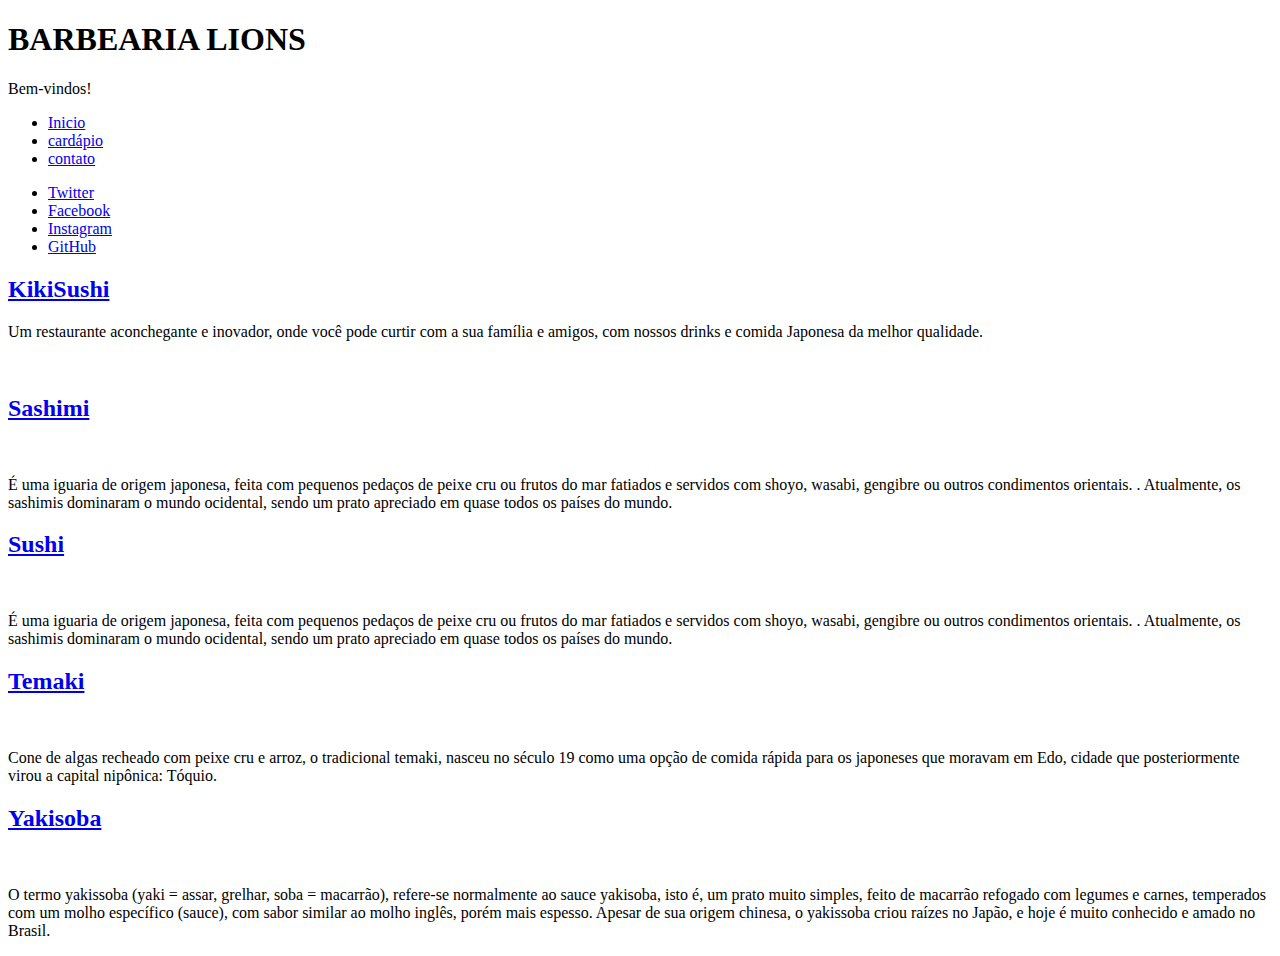
==== index.html @ 884a1626 "inicio" ====
<!DOCTYPE HTML>
<html>
	<head>
		<title>LIONS</title>
		<meta charset="utf-8" />
		<meta name="viewport" content="width=device-width, initial-scale=1, user-scalable=no" />
		<link rel="stylesheet" href="assets/css/main.css" />
		<noscript><link rel="stylesheet" href="assets/css/noscript.css" /></noscript>
        <link rel="icon" href="images/pic08.jpg">
	</head>
	<body class="is-preload">
            
		<!-- Wrapper -->
			<div id="wrapper" class="fade-in">
                				<!-- Intro -->
					<div id="intro">
						<h1>BARBEARIA LIONS<br />
						</h1>
						<p>Bem-vindos!</p>
						
					</div>
				<!-- Nav -->
					<nav id="nav">
						<ul class="links">
							<li class="active"><a href="index.html">Inicio</a></li>
							<li><a href="generic.html">
cardápio</a></li>
							<li><a href="elements.html">contato</a></li>
						</ul>
						<ul class="icons">
							<li><a href="#" class="icon brands fa-twitter"><span class="label">Twitter</span></a></li>
							<li><a href="#" class="icon brands fa-facebook-f"><span class="label">Facebook</span></a></li>
							<li><a href="#" class="icon brands fa-instagram"><span class="label">Instagram</span></a></li>
							<li><a href="#" class="icon brands fa-github"><span class="label">GitHub</span></a></li>
						</ul>
					</nav>

				<!-- Main -->
					<div id="main">

						<!-- Featured Post -->
							<article class="post featured">
								<header class="major">
									
									<h2><a href="#">KikiSushi<br />
									</a></h2>
									<p>Um restaurante aconchegante e inovador, onde você pode curtir com a sua família e amigos, com nossos drinks e comida Japonesa da melhor qualidade. </p>
								</header>
								<a href="#" class="image main"><img src="images/principal.jpg" alt="" /></a>
								<ul class="actions special">
								</ul>
							</article>
						<!-- Posts -->
							<section class="posts">
								<article>
									<header>
										<h2><a href="#">Sashimi<br />
										</a></h2>
									</header>
									<a href="#" class="image fit"><img src="images/Sashimi-Especial.jpg" alt="" /></a>
									<p>É uma iguaria de origem japonesa, feita com pequenos pedaços de peixe cru ou frutos do mar fatiados e servidos com shoyo, wasabi, gengibre ou outros condimentos orientais. . Atualmente, os sashimis dominaram o mundo ocidental, sendo um prato apreciado em quase todos os países do mundo.</p>
									<ul class="actions special">
									</ul>
								</article>
								<article>
									<header>
										<h2><a href="#">Sushi<br />
										</a></h2>
									</header>
									<a href="#" class="image fit"><img src="images/sushi.jpg" alt="" /></a>
									<p>É uma iguaria de origem japonesa, feita com pequenos pedaços de peixe cru ou frutos do mar fatiados e servidos com shoyo, wasabi, gengibre ou outros condimentos orientais. . Atualmente, os sashimis dominaram o mundo ocidental, sendo um prato apreciado em quase todos os países do mundo.</p>
									<ul class="actions special">
									</ul>
								</article>
								<article>
									<header>
										<h2><a href="#">Temaki<br />
										</a></h2>
									</header>
                                    <a href="#" class="image fit"><img src="images/temakis.jpg" alt="" height=394 /></a> 
									<p>Cone de algas recheado com peixe cru e arroz, o tradicional temaki, nasceu no século 19 como uma opção de comida rápida para os japoneses que moravam em Edo, cidade que posteriormente virou a capital nipônica: Tóquio.</p>
									<ul class="actions special">
									</ul>
								</article>
								<article>
									<header>
										<h2><a href="#">Yakisoba<br />
										</a></h2>
									</header>
									<a href="#" class="image fit"><img src="images/yakisoba.jpg" alt="" /></a>
									<p>O termo yakissoba (yaki = assar, grelhar, soba = macarrão), refere-se normalmente ao sauce yakisoba, isto é, um prato muito simples, feito de macarrão refogado com legumes e carnes, temperados com um molho específico (sauce), com sabor similar ao molho inglês, porém mais espesso. Apesar de sua origem chinesa, o yakissoba criou raízes no Japão, e hoje é muito conhecido e amado no Brasil.</p>
									<ul class="actions special">
									</ul>
								</article>
								<article>
								</article>
							</section>

			</disv>

		<!-- Scripts -->
			<script src="assets/js/jquery.min.js"></script>
			<script src="assets/js/jquery.scrollex.min.js"></script>
			<script src="assets/js/jquery.scrolly.min.js"></script>
			<script src="assets/js/browser.min.js"></script>
			<script src="assets/js/breakpoints.min.js"></script>
			<script src="assets/js/util.js"></script>
			<script src="assets/js/main.js"></script>
	</body>
</html>
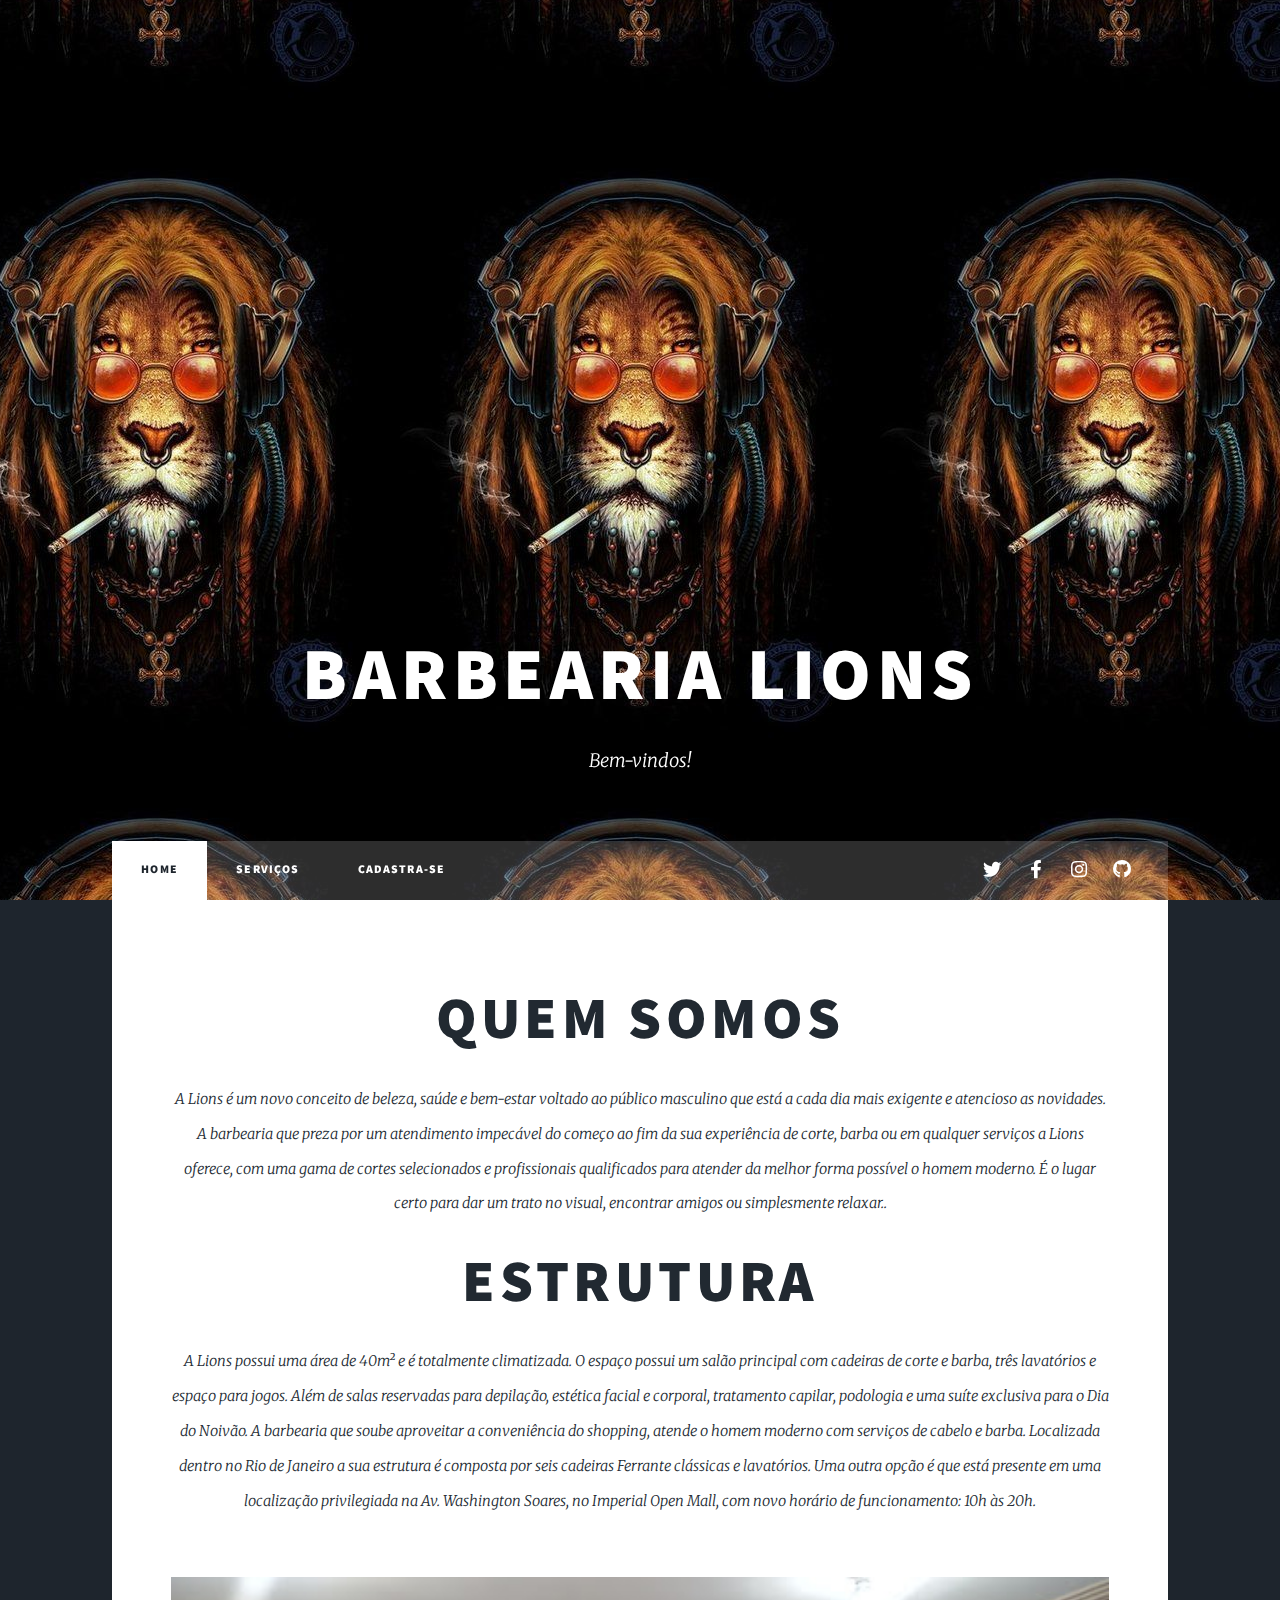
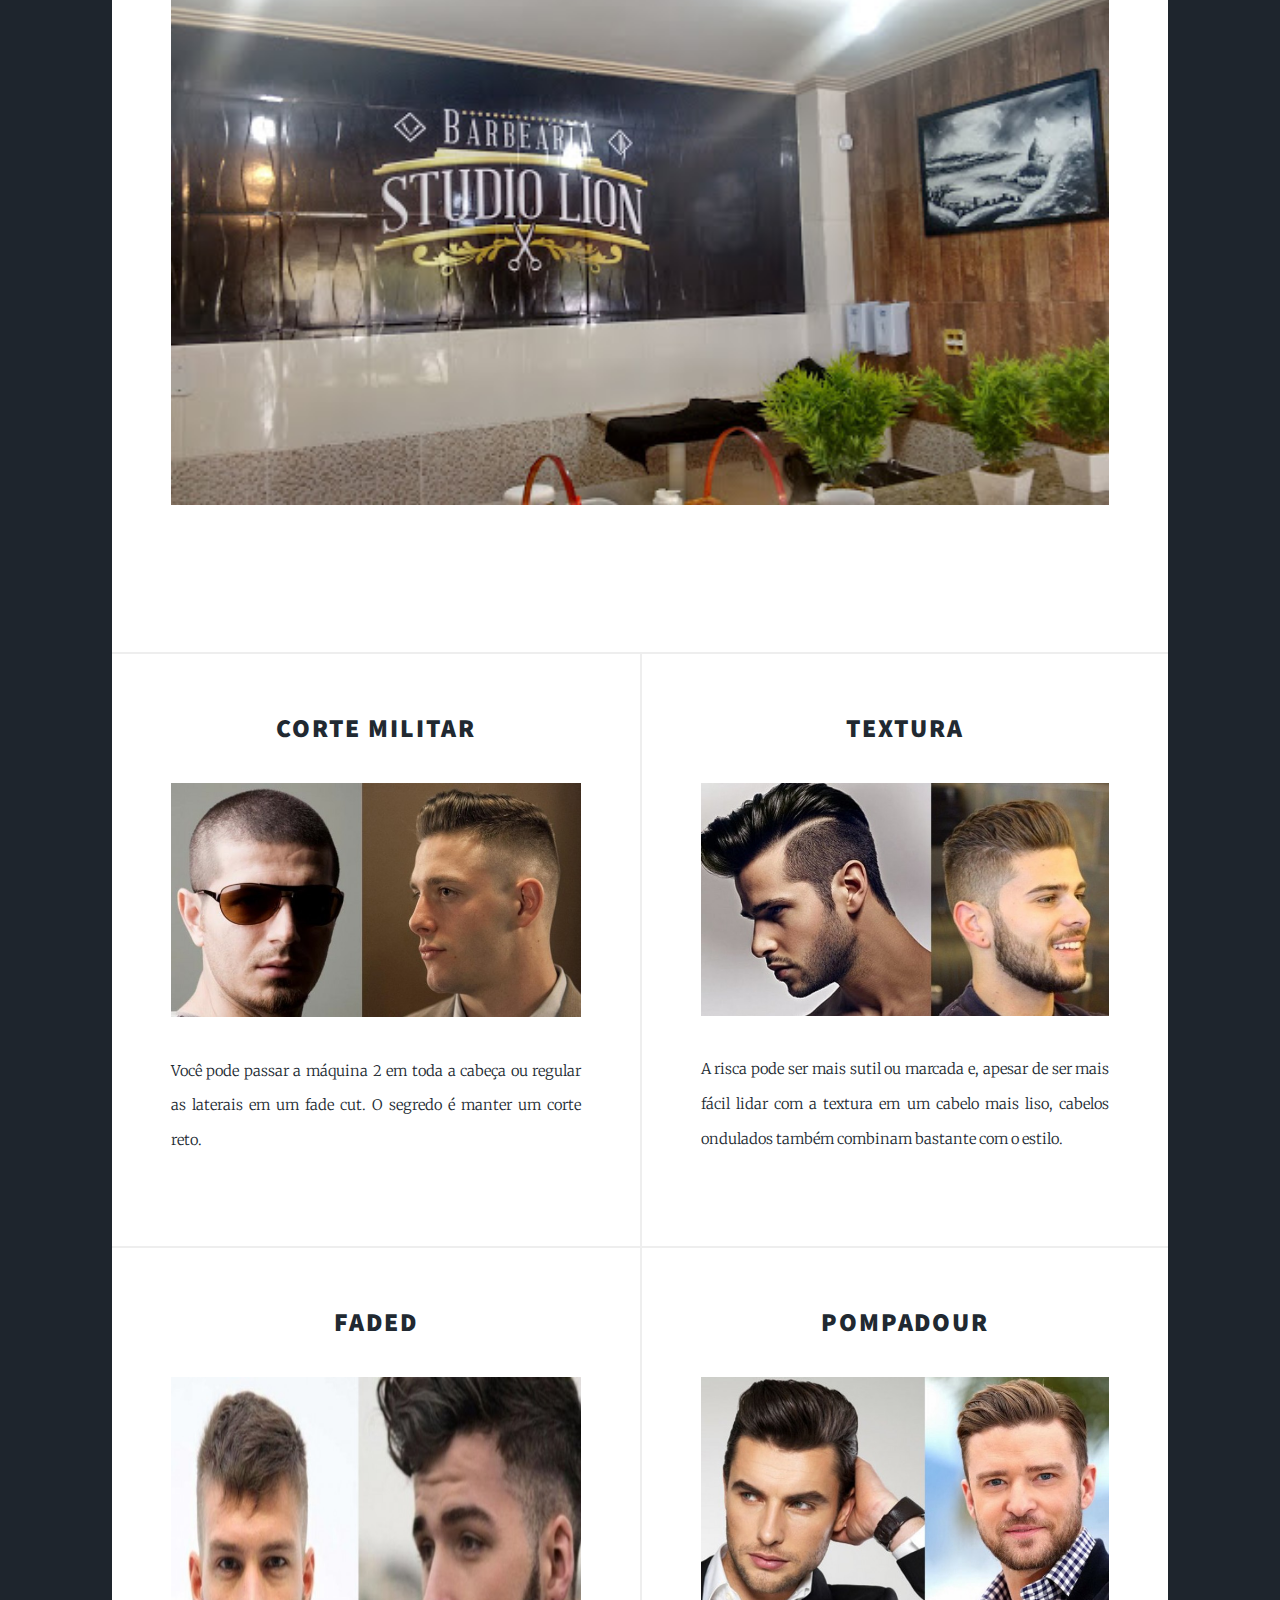
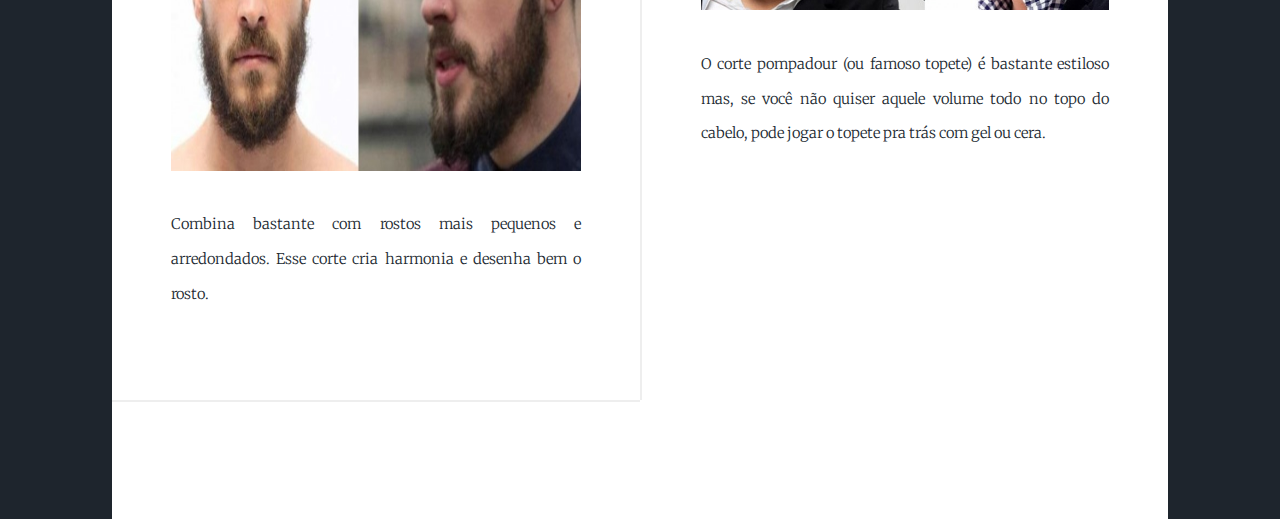
==== commit 5750fd3d: "Conclusão do home e servicos" ====
--- a/index.html
+++ b/index.html
@@ -1,12 +1,13 @@
 <!DOCTYPE HTML>
 <html>
 	<head>
-		<title>LIONS</title>
+		<title>KIKISUSHI</title>
 		<meta charset="utf-8" />
 		<meta name="viewport" content="width=device-width, initial-scale=1, user-scalable=no" />
 		<link rel="stylesheet" href="assets/css/main.css" />
 		<noscript><link rel="stylesheet" href="assets/css/noscript.css" /></noscript>
         <link rel="icon" href="images/pic08.jpg">
+        <LINK REL="SHORTCUT ICON" href="images/%C3%ADndice.png"></LINK>
 	</head>
 	<body class="is-preload">
             
@@ -22,10 +23,9 @@
 				<!-- Nav -->
 					<nav id="nav">
 						<ul class="links">
-							<li class="active"><a href="index.html">Inicio</a></li>
-							<li><a href="generic.html">
-cardápio</a></li>
-							<li><a href="elements.html">contato</a></li>
+							<li class="active"><a href="index.html">HOME</a></li>
+							<li><a href="generic.html">SERVIÇOS</a></li>
+							<li><a href="elements.html">CADASTRA-SE</a></li>
 						</ul>
 						<ul class="icons">
 							<li><a href="#" class="icon brands fa-twitter"><span class="label">Twitter</span></a></li>
@@ -42,11 +42,34 @@
 							<article class="post featured">
 								<header class="major">
 									
-									<h2><a href="#">KikiSushi<br />
+									<h2><a href="#">QUEM SOMOS<br />
 									</a></h2>
-									<p>Um restaurante aconchegante e inovador, onde você pode curtir com a sua família e amigos, com nossos drinks e comida Japonesa da melhor qualidade. </p>
+									   
+                                        <p>A Lions é um novo conceito de beleza, saúde e bem-estar voltado ao público masculino que está a cada dia mais exigente e atencioso as novidades.
+
+                                        A barbearia que preza por um atendimento impecável do começo ao fim da sua experiência de corte, barba ou em qualquer serviços a Lions oferece, com uma gama de cortes selecionados e profissionais qualificados para atender da melhor forma possível o homem moderno.
+
+                                        É o lugar certo para dar um trato no visual, encontrar amigos ou simplesmente relaxar.. </p>
+                                    
+                                    
+                                    
+                                    
+                                    
+                                    <h2><a href="#">ESTRUTURA<br />
+									</a></h2>
+									   
+                                            <p> A Lions possui uma área de 40m² e é totalmente climatizada. O espaço possui um salão principal com cadeiras de corte e barba, três lavatórios e espaço para jogos. Além de salas reservadas para depilação, estética facial e corporal, tratamento capilar, podologia e uma suíte exclusiva para o Dia do Noivão.
+
+                                            A barbearia que soube aproveitar a conveniência do shopping, atende o homem moderno com serviços de cabelo e barba. Localizada dentro no Rio de Janeiro a sua estrutura é composta por seis cadeiras Ferrante clássicas e lavatórios.
+
+                                            Uma outra opção é que está presente em uma localização privilegiada na Av. Washington Soares, no Imperial Open Mall, com novo horário de funcionamento: 10h às 20h. </p>
+                                    
+                                        
+  
+                                    
+                                    
 								</header>
-								<a href="#" class="image main"><img src="images/principal.jpg" alt="" /></a>
+								<a href="#" class="image main"><img src="images/faixada.jpg" alt="" /></a>
 								<ul class="actions special">
 								</ul>
 							</article>
@@ -54,41 +77,41 @@
 							<section class="posts">
 								<article>
 									<header>
-										<h2><a href="#">Sashimi<br />
+										<h2><a href="#">Corte militar<br />
 										</a></h2>
 									</header>
-									<a href="#" class="image fit"><img src="images/Sashimi-Especial.jpg" alt="" /></a>
-									<p>É uma iguaria de origem japonesa, feita com pequenos pedaços de peixe cru ou frutos do mar fatiados e servidos com shoyo, wasabi, gengibre ou outros condimentos orientais. . Atualmente, os sashimis dominaram o mundo ocidental, sendo um prato apreciado em quase todos os países do mundo.</p>
+									<a href="#" class="image fit"><img src="images/cortemilitar.jpg" alt="" /></a>
+									<p>Você pode passar a máquina 2 em toda a cabeça ou regular as laterais em um fade cut. O segredo é manter um corte reto.</p>
 									<ul class="actions special">
 									</ul>
 								</article>
 								<article>
 									<header>
-										<h2><a href="#">Sushi<br />
+										<h2><a href="#">textura<br />
 										</a></h2>
 									</header>
-									<a href="#" class="image fit"><img src="images/sushi.jpg" alt="" /></a>
-									<p>É uma iguaria de origem japonesa, feita com pequenos pedaços de peixe cru ou frutos do mar fatiados e servidos com shoyo, wasabi, gengibre ou outros condimentos orientais. . Atualmente, os sashimis dominaram o mundo ocidental, sendo um prato apreciado em quase todos os países do mundo.</p>
+									<a href="#" class="image fit"><img src="images/textura.jpg" alt="" /></a>
+									<p>A risca pode ser mais sutil ou marcada e, apesar de ser mais fácil lidar com a textura em um cabelo mais liso, cabelos ondulados também combinam bastante com o estilo.</p>
 									<ul class="actions special">
 									</ul>
 								</article>
 								<article>
 									<header>
-										<h2><a href="#">Temaki<br />
+										<h2><a href="#">faded<br />
 										</a></h2>
 									</header>
-                                    <a href="#" class="image fit"><img src="images/temakis.jpg" alt="" height=394 /></a> 
-									<p>Cone de algas recheado com peixe cru e arroz, o tradicional temaki, nasceu no século 19 como uma opção de comida rápida para os japoneses que moravam em Edo, cidade que posteriormente virou a capital nipônica: Tóquio.</p>
+                                    <a href="#" class="image fit"><img src="images/faded.jpg" alt="" height=394 /></a> 
+									<p>Combina bastante com rostos mais pequenos e arredondados. Esse corte cria harmonia e desenha bem o rosto.</p>
 									<ul class="actions special">
 									</ul>
 								</article>
 								<article>
 									<header>
-										<h2><a href="#">Yakisoba<br />
+										<h2><a href="#">pompadour<br />
 										</a></h2>
 									</header>
-									<a href="#" class="image fit"><img src="images/yakisoba.jpg" alt="" /></a>
-									<p>O termo yakissoba (yaki = assar, grelhar, soba = macarrão), refere-se normalmente ao sauce yakisoba, isto é, um prato muito simples, feito de macarrão refogado com legumes e carnes, temperados com um molho específico (sauce), com sabor similar ao molho inglês, porém mais espesso. Apesar de sua origem chinesa, o yakissoba criou raízes no Japão, e hoje é muito conhecido e amado no Brasil.</p>
+									<a href="#" class="image fit"><img src="images/pompadour.jpg" alt="" /></a>
+									<p>O corte pompadour (ou famoso topete) é bastante estiloso mas, se você não quiser aquele volume todo no topo do cabelo, pode jogar o topete pra trás com gel ou cera.</p>
 									<ul class="actions special">
 									</ul>
 								</article>
--- a/assets/css/main.css
+++ b/assets/css/main.css
@@ -0,0 +1,4689 @@
+@import url(fontawesome-all.min.css);
+@import url("https://fonts.googleapis.com/css?family=Merriweather:300,700,300italic,700italic|Source+Sans+Pro:900");
+
+/*
+	Massively by HTML5 UP
+	html5up.net | @ajlkn
+	Free for personal and commercial use under the CCA 3.0 license (html5up.net/license)
+*/
+
+html, body, div, span, applet, object,
+iframe, h1, h2, h3, h4, h5, h6, p, blockquote,
+pre, a, abbr, acronym, address, big, cite,
+code, del, dfn, em, img, ins, kbd, q, s, samp,
+small, strike, strong, sub, sup, tt, var, b,
+u, i, center, dl, dt, dd, ol, ul, li, fieldset,
+form, label, legend, table, caption, tbody,
+tfoot, thead, tr, th, td, article, aside,
+canvas, details, embed, figure, figcaption,
+footer, header, hgroup, menu, nav, output, ruby,
+section, summary, time, mark, audio, video {
+	margin: 0;
+	padding: 0;
+	border: 0;
+	font-size: 100%;
+	font: inherit;
+	vertical-align: baseline;}
+
+article, aside, details, figcaption, figure,
+footer, header, hgroup, menu, nav, section {
+	display: block;}
+
+body {
+	line-height: 1;
+}
+
+ol, ul {
+	list-style: none;
+}
+
+blockquote, q {
+	quotes: none;
+}
+
+	blockquote:before, blockquote:after, q:before, q:after {
+		content: '';
+		content: none;
+	}
+
+table {
+	border-collapse: collapse;
+	border-spacing: 0;
+}
+
+body {
+	-webkit-text-size-adjust: none;
+}
+
+mark {
+	background-color: transparent;
+	color: inherit;
+}
+
+input::-moz-focus-inner {
+	border: 0;
+	padding: 0;
+}
+
+input, select, textarea {
+	-moz-appearance: none;
+	-webkit-appearance: none;
+	-ms-appearance: none;
+	appearance: none;
+}
+
+/* Basic */
+
+	@-ms-viewport {
+		width: device-width;
+	}
+
+	body {
+		-ms-overflow-style: scrollbar;
+	}
+
+	@media screen and (max-width: 480px) {
+
+		html, body {
+			min-width: 320px;
+		}
+
+	}
+
+	html {
+		box-sizing: border-box;
+	}
+
+	*, *:before, *:after {
+		box-sizing: inherit;
+	}
+
+	body {
+		background-color: #1e252d;
+	}
+
+		body.is-preload *, body.is-preload *:before, body.is-preload *:after {
+			-moz-animation: none !important;
+			-webkit-animation: none !important;
+			-ms-animation: none !important;
+			animation: none !important;
+			-moz-transition: none !important;
+			-webkit-transition: none !important;
+			-ms-transition: none !important;
+			transition: none !important;
+		}
+
+/* Type */
+
+	html {
+		font-size: 16pt;
+	}
+
+		@media screen and (max-width: 1680px) {
+
+			html {
+				font-size: 12pt;
+			}
+
+		}
+
+		@media screen and (max-width: 1280px) {
+
+			html {
+				font-size: 11pt;
+			}
+
+		}
+
+		@media screen and (max-width: 360px) {
+
+			html {
+				font-size: 10pt;
+			}
+
+		}
+
+	body {
+		color: #212931;
+	}
+
+	body, input, select, textarea {
+		font-family: "Merriweather", Georgia, serif;
+		font-weight: 300;
+		font-size: 1rem;
+		line-height: 2.375;
+	}
+
+	a {
+		-moz-transition: color 0.2s ease-in-out, background-color 0.2s ease-in-out, border-color 0.2s ease-in-out, box-shadow 0.2s ease-in-out;
+		-webkit-transition: color 0.2s ease-in-out, background-color 0.2s ease-in-out, border-color 0.2s ease-in-out, box-shadow 0.2s ease-in-out;
+		-ms-transition: color 0.2s ease-in-out, background-color 0.2s ease-in-out, border-color 0.2s ease-in-out, box-shadow 0.2s ease-in-out;
+		transition: color 0.2s ease-in-out, background-color 0.2s ease-in-out, border-color 0.2s ease-in-out, box-shadow 0.2s ease-in-out;
+		border-bottom: dotted 1px;
+		text-decoration: none;
+	}
+
+		a:hover {
+			border-bottom-color: transparent;
+		}
+
+	strong, b {
+		font-weight: 600;
+	}
+
+	em, i {
+		font-style: italic;
+	}
+
+	p {
+		text-align: justify;
+		margin: 0 0 2rem 0;
+	}
+
+	h1, h2, h3, h4, h5, h6 {
+		font-family: "Source Sans Pro", Helvetica, sans-serif;
+		font-weight: 900;
+		line-height: 1.5;
+		letter-spacing: 0.075em;
+		text-transform: uppercase;
+		margin: 0 0 1rem 0;
+	}
+
+		h1 a, h2 a, h3 a, h4 a, h5 a, h6 a {
+			border-bottom: 0;
+			color: inherit;
+			text-decoration: none;
+		}
+
+	h1 {
+		font-size: 4rem;
+		line-height: 1.1;
+		margin: 0 0 2rem 0;
+	}
+
+	h2 {
+		font-size: 1.75rem;
+		line-height: 1.3;
+		margin: 0 0 1.5rem 0;
+	}
+
+	h3 {
+		font-size: 1.25rem;
+		margin: 0 0 1.5rem 0;
+	}
+
+	h4 {
+		font-size: 1rem;
+	}
+
+	h5 {
+		font-size: 0.9rem;
+	}
+
+	h6 {
+		font-size: 0.8rem;
+	}
+
+	sub {
+		font-size: 0.8rem;
+		position: relative;
+		top: 0.5rem;
+	}
+
+	sup {
+		font-size: 0.8rem;
+		position: relative;
+		top: -0.5rem;
+	}
+
+	blockquote {
+		border-left: solid 4px;
+		font-style: italic;
+		margin: 0 0 2rem 0;
+		padding: 0.5rem 0 0.5rem 2rem;
+	}
+
+	code {
+		border: solid 2px;
+		font-family: "Courier New", monospace;
+		font-size: 0.9rem;
+		margin: 0 0.25rem;
+		padding: 0.25rem 0.65rem;
+	}
+
+	pre {
+		-webkit-overflow-scrolling: touch;
+		font-family: "Courier New", monospace;
+		font-size: 0.9rem;
+		margin: 0 0 2rem 0;
+	}
+
+		pre code {
+			display: block;
+			line-height: 1.75;
+			padding: 1rem 1.5rem;
+			overflow-x: auto;
+		}
+
+	hr {
+		border: 0;
+		border-bottom: solid 2px;
+		margin: 3rem 0;
+	}
+
+		hr.major {
+			margin: 5rem 0;
+		}
+
+	.align-left {
+		text-align: left;
+	}
+
+	.align-center {
+		text-align: center;
+	}
+
+	.align-right {
+		text-align: right;
+	}
+
+	input, select, textarea {
+		color: #212931;
+	}
+
+	a {
+		color: #212931;
+		border-bottom-color: rgba(33, 41, 49, 0.5);
+	}
+
+		a:hover {
+			border-bottom-color: transparent;
+			color: #18bfef !important;
+		}
+
+	strong, b {
+		color: #212931;
+	}
+
+	h1, h2, h3, h4, h5, h6 {
+		color: #212931;
+	}
+
+	blockquote {
+		border-left-color: #eeeeee;
+	}
+
+	code {
+		background: rgba(220, 220, 220, 0.25);
+		border-color: #eeeeee;
+	}
+
+	hr {
+		border-bottom-color: #eeeeee;
+	}
+
+/* Row */
+
+	.row {
+		display: flex;
+		flex-wrap: wrap;
+		box-sizing: border-box;
+		align-items: stretch;
+	}
+
+		.row > * {
+			box-sizing: border-box;
+		}
+
+		.row.gtr-uniform > * > :last-child {
+			margin-bottom: 0;
+		}
+
+		.row.aln-left {
+			justify-content: flex-start;
+		}
+
+		.row.aln-center {
+			justify-content: center;
+		}
+
+		.row.aln-right {
+			justify-content: flex-end;
+		}
+
+		.row.aln-top {
+			align-items: flex-start;
+		}
+
+		.row.aln-middle {
+			align-items: center;
+		}
+
+		.row.aln-bottom {
+			align-items: flex-end;
+		}
+
+		.row > .imp {
+			order: -1;
+		}
+
+		.row > .col-1 {
+			width: 8.33333%;
+		}
+
+		.row > .off-1 {
+			margin-left: 8.33333%;
+		}
+
+		.row > .col-2 {
+			width: 16.66667%;
+		}
+
+		.row > .off-2 {
+			margin-left: 16.66667%;
+		}
+
+		.row > .col-3 {
+			width: 25%;
+		}
+
+		.row > .off-3 {
+			margin-left: 25%;
+		}
+
+		.row > .col-4 {
+			width: 33.33333%;
+		}
+
+		.row > .off-4 {
+			margin-left: 33.33333%;
+		}
+
+		.row > .col-5 {
+			width: 41.66667%;
+		}
+
+		.row > .off-5 {
+			margin-left: 41.66667%;
+		}
+
+		.row > .col-6 {
+			width: 50%;
+		}
+
+		.row > .off-6 {
+			margin-left: 50%;
+		}
+
+		.row > .col-7 {
+			width: 58.33333%;
+		}
+
+		.row > .off-7 {
+			margin-left: 58.33333%;
+		}
+
+		.row > .col-8 {
+			width: 66.66667%;
+		}
+
+		.row > .off-8 {
+			margin-left: 66.66667%;
+		}
+
+		.row > .col-9 {
+			width: 75%;
+		}
+
+		.row > .off-9 {
+			margin-left: 75%;
+		}
+
+		.row > .col-10 {
+			width: 83.33333%;
+		}
+
+		.row > .off-10 {
+			margin-left: 83.33333%;
+		}
+
+		.row > .col-11 {
+			width: 91.66667%;
+		}
+
+		.row > .off-11 {
+			margin-left: 91.66667%;
+		}
+
+		.row > .col-12 {
+			width: 100%;
+		}
+
+		.row > .off-12 {
+			margin-left: 100%;
+		}
+
+		.row.gtr-0 {
+			margin-top: 0;
+			margin-left: 0rem;
+		}
+
+			.row.gtr-0 > * {
+				padding: 0 0 0 0rem;
+			}
+
+			.row.gtr-0.gtr-uniform {
+				margin-top: 0rem;
+			}
+
+				.row.gtr-0.gtr-uniform > * {
+					padding-top: 0rem;
+				}
+
+		.row.gtr-25 {
+			margin-top: 0;
+			margin-left: -0.375rem;
+		}
+
+			.row.gtr-25 > * {
+				padding: 0 0 0 0.375rem;
+			}
+
+			.row.gtr-25.gtr-uniform {
+				margin-top: -0.375rem;
+			}
+
+				.row.gtr-25.gtr-uniform > * {
+					padding-top: 0.375rem;
+				}
+
+		.row.gtr-50 {
+			margin-top: 0;
+			margin-left: -0.75rem;
+		}
+
+			.row.gtr-50 > * {
+				padding: 0 0 0 0.75rem;
+			}
+
+			.row.gtr-50.gtr-uniform {
+				margin-top: -0.75rem;
+			}
+
+				.row.gtr-50.gtr-uniform > * {
+					padding-top: 0.75rem;
+				}
+
+		.row {
+			margin-top: 0;
+			margin-left: -1.5rem;
+		}
+
+			.row > * {
+				padding: 0 0 0 1.5rem;
+			}
+
+			.row.gtr-uniform {
+				margin-top: -1.5rem;
+			}
+
+				.row.gtr-uniform > * {
+					padding-top: 1.5rem;
+				}
+
+		.row.gtr-150 {
+			margin-top: 0;
+			margin-left: -2.25rem;
+		}
+
+			.row.gtr-150 > * {
+				padding: 0 0 0 2.25rem;
+			}
+
+			.row.gtr-150.gtr-uniform {
+				margin-top: -2.25rem;
+			}
+
+				.row.gtr-150.gtr-uniform > * {
+					padding-top: 2.25rem;
+				}
+
+		.row.gtr-200 {
+			margin-top: 0;
+			margin-left: -3rem;
+		}
+
+			.row.gtr-200 > * {
+				padding: 0 0 0 3rem;
+			}
+
+			.row.gtr-200.gtr-uniform {
+				margin-top: -3rem;
+			}
+
+				.row.gtr-200.gtr-uniform > * {
+					padding-top: 3rem;
+				}
+
+		@media screen and (max-width: 1680px) {
+
+			.row {
+				display: flex;
+				flex-wrap: wrap;
+				box-sizing: border-box;
+				align-items: stretch;
+			}
+
+				.row > * {
+					box-sizing: border-box;
+				}
+
+				.row.gtr-uniform > * > :last-child {
+					margin-bottom: 0;
+				}
+
+				.row.aln-left {
+					justify-content: flex-start;
+				}
+
+				.row.aln-center {
+					justify-content: center;
+				}
+
+				.row.aln-right {
+					justify-content: flex-end;
+				}
+
+				.row.aln-top {
+					align-items: flex-start;
+				}
+
+				.row.aln-middle {
+					align-items: center;
+				}
+
+				.row.aln-bottom {
+					align-items: flex-end;
+				}
+
+				.row > .imp-xlarge {
+					order: -1;
+				}
+
+				.row > .col-1-xlarge {
+					width: 8.33333%;
+				}
+
+				.row > .off-1-xlarge {
+					margin-left: 8.33333%;
+				}
+
+				.row > .col-2-xlarge {
+					width: 16.66667%;
+				}
+
+				.row > .off-2-xlarge {
+					margin-left: 16.66667%;
+				}
+
+				.row > .col-3-xlarge {
+					width: 25%;
+				}
+
+				.row > .off-3-xlarge {
+					margin-left: 25%;
+				}
+
+				.row > .col-4-xlarge {
+					width: 33.33333%;
+				}
+
+				.row > .off-4-xlarge {
+					margin-left: 33.33333%;
+				}
+
+				.row > .col-5-xlarge {
+					width: 41.66667%;
+				}
+
+				.row > .off-5-xlarge {
+					margin-left: 41.66667%;
+				}
+
+				.row > .col-6-xlarge {
+					width: 50%;
+				}
+
+				.row > .off-6-xlarge {
+					margin-left: 50%;
+				}
+
+				.row > .col-7-xlarge {
+					width: 58.33333%;
+				}
+
+				.row > .off-7-xlarge {
+					margin-left: 58.33333%;
+				}
+
+				.row > .col-8-xlarge {
+					width: 66.66667%;
+				}
+
+				.row > .off-8-xlarge {
+					margin-left: 66.66667%;
+				}
+
+				.row > .col-9-xlarge {
+					width: 75%;
+				}
+
+				.row > .off-9-xlarge {
+					margin-left: 75%;
+				}
+
+				.row > .col-10-xlarge {
+					width: 83.33333%;
+				}
+
+				.row > .off-10-xlarge {
+					margin-left: 83.33333%;
+				}
+
+				.row > .col-11-xlarge {
+					width: 91.66667%;
+				}
+
+				.row > .off-11-xlarge {
+					margin-left: 91.66667%;
+				}
+
+				.row > .col-12-xlarge {
+					width: 100%;
+				}
+
+				.row > .off-12-xlarge {
+					margin-left: 100%;
+				}
+
+				.row.gtr-0 {
+					margin-top: 0;
+					margin-left: 0rem;
+				}
+
+					.row.gtr-0 > * {
+						padding: 0 0 0 0rem;
+					}
+
+					.row.gtr-0.gtr-uniform {
+						margin-top: 0rem;
+					}
+
+						.row.gtr-0.gtr-uniform > * {
+							padding-top: 0rem;
+						}
+
+				.row.gtr-25 {
+					margin-top: 0;
+					margin-left: -0.375rem;
+				}
+
+					.row.gtr-25 > * {
+						padding: 0 0 0 0.375rem;
+					}
+
+					.row.gtr-25.gtr-uniform {
+						margin-top: -0.375rem;
+					}
+
+						.row.gtr-25.gtr-uniform > * {
+							padding-top: 0.375rem;
+						}
+
+				.row.gtr-50 {
+					margin-top: 0;
+					margin-left: -0.75rem;
+				}
+
+					.row.gtr-50 > * {
+						padding: 0 0 0 0.75rem;
+					}
+
+					.row.gtr-50.gtr-uniform {
+						margin-top: -0.75rem;
+					}
+
+						.row.gtr-50.gtr-uniform > * {
+							padding-top: 0.75rem;
+						}
+
+				.row {
+					margin-top: 0;
+					margin-left: -1.5rem;
+				}
+
+					.row > * {
+						padding: 0 0 0 1.5rem;
+					}
+
+					.row.gtr-uniform {
+						margin-top: -1.5rem;
+					}
+
+						.row.gtr-uniform > * {
+							padding-top: 1.5rem;
+						}
+
+				.row.gtr-150 {
+					margin-top: 0;
+					margin-left: -2.25rem;
+				}
+
+					.row.gtr-150 > * {
+						padding: 0 0 0 2.25rem;
+					}
+
+					.row.gtr-150.gtr-uniform {
+						margin-top: -2.25rem;
+					}
+
+						.row.gtr-150.gtr-uniform > * {
+							padding-top: 2.25rem;
+						}
+
+				.row.gtr-200 {
+					margin-top: 0;
+					margin-left: -3rem;
+				}
+
+					.row.gtr-200 > * {
+						padding: 0 0 0 3rem;
+					}
+
+					.row.gtr-200.gtr-uniform {
+						margin-top: -3rem;
+					}
+
+						.row.gtr-200.gtr-uniform > * {
+							padding-top: 3rem;
+						}
+
+		}
+
+		@media screen and (max-width: 1280px) {
+
+			.row {
+				display: flex;
+				flex-wrap: wrap;
+				box-sizing: border-box;
+				align-items: stretch;
+			}
+
+				.row > * {
+					box-sizing: border-box;
+				}
+
+				.row.gtr-uniform > * > :last-child {
+					margin-bottom: 0;
+				}
+
+				.row.aln-left {
+					justify-content: flex-start;
+				}
+
+				.row.aln-center {
+					justify-content: center;
+				}
+
+				.row.aln-right {
+					justify-content: flex-end;
+				}
+
+				.row.aln-top {
+					align-items: flex-start;
+				}
+
+				.row.aln-middle {
+					align-items: center;
+				}
+
+				.row.aln-bottom {
+					align-items: flex-end;
+				}
+
+				.row > .imp-large {
+					order: -1;
+				}
+
+				.row > .col-1-large {
+					width: 8.33333%;
+				}
+
+				.row > .off-1-large {
+					margin-left: 8.33333%;
+				}
+
+				.row > .col-2-large {
+					width: 16.66667%;
+				}
+
+				.row > .off-2-large {
+					margin-left: 16.66667%;
+				}
+
+				.row > .col-3-large {
+					width: 25%;
+				}
+
+				.row > .off-3-large {
+					margin-left: 25%;
+				}
+
+				.row > .col-4-large {
+					width: 33.33333%;
+				}
+
+				.row > .off-4-large {
+					margin-left: 33.33333%;
+				}
+
+				.row > .col-5-large {
+					width: 41.66667%;
+				}
+
+				.row > .off-5-large {
+					margin-left: 41.66667%;
+				}
+
+				.row > .col-6-large {
+					width: 50%;
+				}
+
+				.row > .off-6-large {
+					margin-left: 50%;
+				}
+
+				.row > .col-7-large {
+					width: 58.33333%;
+				}
+
+				.row > .off-7-large {
+					margin-left: 58.33333%;
+				}
+
+				.row > .col-8-large {
+					width: 66.66667%;
+				}
+
+				.row > .off-8-large {
+					margin-left: 66.66667%;
+				}
+
+				.row > .col-9-large {
+					width: 75%;
+				}
+
+				.row > .off-9-large {
+					margin-left: 75%;
+				}
+
+				.row > .col-10-large {
+					width: 83.33333%;
+				}
+
+				.row > .off-10-large {
+					margin-left: 83.33333%;
+				}
+
+				.row > .col-11-large {
+					width: 91.66667%;
+				}
+
+				.row > .off-11-large {
+					margin-left: 91.66667%;
+				}
+
+				.row > .col-12-large {
+					width: 100%;
+				}
+
+				.row > .off-12-large {
+					margin-left: 100%;
+				}
+
+				.row.gtr-0 {
+					margin-top: 0;
+					margin-left: 0rem;
+				}
+
+					.row.gtr-0 > * {
+						padding: 0 0 0 0rem;
+					}
+
+					.row.gtr-0.gtr-uniform {
+						margin-top: 0rem;
+					}
+
+						.row.gtr-0.gtr-uniform > * {
+							padding-top: 0rem;
+						}
+
+				.row.gtr-25 {
+					margin-top: 0;
+					margin-left: -0.375rem;
+				}
+
+					.row.gtr-25 > * {
+						padding: 0 0 0 0.375rem;
+					}
+
+					.row.gtr-25.gtr-uniform {
+						margin-top: -0.375rem;
+					}
+
+						.row.gtr-25.gtr-uniform > * {
+							padding-top: 0.375rem;
+						}
+
+				.row.gtr-50 {
+					margin-top: 0;
+					margin-left: -0.75rem;
+				}
+
+					.row.gtr-50 > * {
+						padding: 0 0 0 0.75rem;
+					}
+
+					.row.gtr-50.gtr-uniform {
+						margin-top: -0.75rem;
+					}
+
+						.row.gtr-50.gtr-uniform > * {
+							padding-top: 0.75rem;
+						}
+
+				.row {
+					margin-top: 0;
+					margin-left: -1.5rem;
+				}
+
+					.row > * {
+						padding: 0 0 0 1.5rem;
+					}
+
+					.row.gtr-uniform {
+						margin-top: -1.5rem;
+					}
+
+						.row.gtr-uniform > * {
+							padding-top: 1.5rem;
+						}
+
+				.row.gtr-150 {
+					margin-top: 0;
+					margin-left: -2.25rem;
+				}
+
+					.row.gtr-150 > * {
+						padding: 0 0 0 2.25rem;
+					}
+
+					.row.gtr-150.gtr-uniform {
+						margin-top: -2.25rem;
+					}
+
+						.row.gtr-150.gtr-uniform > * {
+							padding-top: 2.25rem;
+						}
+
+				.row.gtr-200 {
+					margin-top: 0;
+					margin-left: -3rem;
+				}
+
+					.row.gtr-200 > * {
+						padding: 0 0 0 3rem;
+					}
+
+					.row.gtr-200.gtr-uniform {
+						margin-top: -3rem;
+					}
+
+						.row.gtr-200.gtr-uniform > * {
+							padding-top: 3rem;
+						}
+
+		}
+
+		@media screen and (max-width: 980px) {
+
+			.row {
+				display: flex;
+				flex-wrap: wrap;
+				box-sizing: border-box;
+				align-items: stretch;
+			}
+
+				.row > * {
+					box-sizing: border-box;
+				}
+
+				.row.gtr-uniform > * > :last-child {
+					margin-bottom: 0;
+				}
+
+				.row.aln-left {
+					justify-content: flex-start;
+				}
+
+				.row.aln-center {
+					justify-content: center;
+				}
+
+				.row.aln-right {
+					justify-content: flex-end;
+				}
+
+				.row.aln-top {
+					align-items: flex-start;
+				}
+
+				.row.aln-middle {
+					align-items: center;
+				}
+
+				.row.aln-bottom {
+					align-items: flex-end;
+				}
+
+				.row > .imp-medium {
+					order: -1;
+				}
+
+				.row > .col-1-medium {
+					width: 8.33333%;
+				}
+
+				.row > .off-1-medium {
+					margin-left: 8.33333%;
+				}
+
+				.row > .col-2-medium {
+					width: 16.66667%;
+				}
+
+				.row > .off-2-medium {
+					margin-left: 16.66667%;
+				}
+
+				.row > .col-3-medium {
+					width: 25%;
+				}
+
+				.row > .off-3-medium {
+					margin-left: 25%;
+				}
+
+				.row > .col-4-medium {
+					width: 33.33333%;
+				}
+
+				.row > .off-4-medium {
+					margin-left: 33.33333%;
+				}
+
+				.row > .col-5-medium {
+					width: 41.66667%;
+				}
+
+				.row > .off-5-medium {
+					margin-left: 41.66667%;
+				}
+
+				.row > .col-6-medium {
+					width: 50%;
+				}
+
+				.row > .off-6-medium {
+					margin-left: 50%;
+				}
+
+				.row > .col-7-medium {
+					width: 58.33333%;
+				}
+
+				.row > .off-7-medium {
+					margin-left: 58.33333%;
+				}
+
+				.row > .col-8-medium {
+					width: 66.66667%;
+				}
+
+				.row > .off-8-medium {
+					margin-left: 66.66667%;
+				}
+
+				.row > .col-9-medium {
+					width: 75%;
+				}
+
+				.row > .off-9-medium {
+					margin-left: 75%;
+				}
+
+				.row > .col-10-medium {
+					width: 83.33333%;
+				}
+
+				.row > .off-10-medium {
+					margin-left: 83.33333%;
+				}
+
+				.row > .col-11-medium {
+					width: 91.66667%;
+				}
+
+				.row > .off-11-medium {
+					margin-left: 91.66667%;
+				}
+
+				.row > .col-12-medium {
+					width: 100%;
+				}
+
+				.row > .off-12-medium {
+					margin-left: 100%;
+				}
+
+				.row.gtr-0 {
+					margin-top: 0;
+					margin-left: 0rem;
+				}
+
+					.row.gtr-0 > * {
+						padding: 0 0 0 0rem;
+					}
+
+					.row.gtr-0.gtr-uniform {
+						margin-top: 0rem;
+					}
+
+						.row.gtr-0.gtr-uniform > * {
+							padding-top: 0rem;
+						}
+
+				.row.gtr-25 {
+					margin-top: 0;
+					margin-left: -0.375rem;
+				}
+
+					.row.gtr-25 > * {
+						padding: 0 0 0 0.375rem;
+					}
+
+					.row.gtr-25.gtr-uniform {
+						margin-top: -0.375rem;
+					}
+
+						.row.gtr-25.gtr-uniform > * {
+							padding-top: 0.375rem;
+						}
+
+				.row.gtr-50 {
+					margin-top: 0;
+					margin-left: -0.75rem;
+				}
+
+					.row.gtr-50 > * {
+						padding: 0 0 0 0.75rem;
+					}
+
+					.row.gtr-50.gtr-uniform {
+						margin-top: -0.75rem;
+					}
+
+						.row.gtr-50.gtr-uniform > * {
+							padding-top: 0.75rem;
+						}
+
+				.row {
+					margin-top: 0;
+					margin-left: -1.5rem;
+				}
+
+					.row > * {
+						padding: 0 0 0 1.5rem;
+					}
+
+					.row.gtr-uniform {
+						margin-top: -1.5rem;
+					}
+
+						.row.gtr-uniform > * {
+							padding-top: 1.5rem;
+						}
+
+				.row.gtr-150 {
+					margin-top: 0;
+					margin-left: -2.25rem;
+				}
+
+					.row.gtr-150 > * {
+						padding: 0 0 0 2.25rem;
+					}
+
+					.row.gtr-150.gtr-uniform {
+						margin-top: -2.25rem;
+					}
+
+						.row.gtr-150.gtr-uniform > * {
+							padding-top: 2.25rem;
+						}
+
+				.row.gtr-200 {
+					margin-top: 0;
+					margin-left: -3rem;
+				}
+
+					.row.gtr-200 > * {
+						padding: 0 0 0 3rem;
+					}
+
+					.row.gtr-200.gtr-uniform {
+						margin-top: -3rem;
+					}
+
+						.row.gtr-200.gtr-uniform > * {
+							padding-top: 3rem;
+						}
+
+		}
+
+		@media screen and (max-width: 736px) {
+
+			.row {
+				display: flex;
+				flex-wrap: wrap;
+				box-sizing: border-box;
+				align-items: stretch;
+			}
+
+				.row > * {
+					box-sizing: border-box;
+				}
+
+				.row.gtr-uniform > * > :last-child {
+					margin-bottom: 0;
+				}
+
+				.row.aln-left {
+					justify-content: flex-start;
+				}
+
+				.row.aln-center {
+					justify-content: center;
+				}
+
+				.row.aln-right {
+					justify-content: flex-end;
+				}
+
+				.row.aln-top {
+					align-items: flex-start;
+				}
+
+				.row.aln-middle {
+					align-items: center;
+				}
+
+				.row.aln-bottom {
+					align-items: flex-end;
+				}
+
+				.row > .imp-small {
+					order: -1;
+				}
+
+				.row > .col-1-small {
+					width: 8.33333%;
+				}
+
+				.row > .off-1-small {
+					margin-left: 8.33333%;
+				}
+
+				.row > .col-2-small {
+					width: 16.66667%;
+				}
+
+				.row > .off-2-small {
+					margin-left: 16.66667%;
+				}
+
+				.row > .col-3-small {
+					width: 25%;
+				}
+
+				.row > .off-3-small {
+					margin-left: 25%;
+				}
+
+				.row > .col-4-small {
+					width: 33.33333%;
+				}
+
+				.row > .off-4-small {
+					margin-left: 33.33333%;
+				}
+
+				.row > .col-5-small {
+					width: 41.66667%;
+				}
+
+				.row > .off-5-small {
+					margin-left: 41.66667%;
+				}
+
+				.row > .col-6-small {
+					width: 50%;
+				}
+
+				.row > .off-6-small {
+					margin-left: 50%;
+				}
+
+				.row > .col-7-small {
+					width: 58.33333%;
+				}
+
+				.row > .off-7-small {
+					margin-left: 58.33333%;
+				}
+
+				.row > .col-8-small {
+					width: 66.66667%;
+				}
+
+				.row > .off-8-small {
+					margin-left: 66.66667%;
+				}
+
+				.row > .col-9-small {
+					width: 75%;
+				}
+
+				.row > .off-9-small {
+					margin-left: 75%;
+				}
+
+				.row > .col-10-small {
+					width: 83.33333%;
+				}
+
+				.row > .off-10-small {
+					margin-left: 83.33333%;
+				}
+
+				.row > .col-11-small {
+					width: 91.66667%;
+				}
+
+				.row > .off-11-small {
+					margin-left: 91.66667%;
+				}
+
+				.row > .col-12-small {
+					width: 100%;
+				}
+
+				.row > .off-12-small {
+					margin-left: 100%;
+				}
+
+				.row.gtr-0 {
+					margin-top: 0;
+					margin-left: 0rem;
+				}
+
+					.row.gtr-0 > * {
+						padding: 0 0 0 0rem;
+					}
+
+					.row.gtr-0.gtr-uniform {
+						margin-top: 0rem;
+					}
+
+						.row.gtr-0.gtr-uniform > * {
+							padding-top: 0rem;
+						}
+
+				.row.gtr-25 {
+					margin-top: 0;
+					margin-left: -0.375rem;
+				}
+
+					.row.gtr-25 > * {
+						padding: 0 0 0 0.375rem;
+					}
+
+					.row.gtr-25.gtr-uniform {
+						margin-top: -0.375rem;
+					}
+
+						.row.gtr-25.gtr-uniform > * {
+							padding-top: 0.375rem;
+						}
+
+				.row.gtr-50 {
+					margin-top: 0;
+					margin-left: -0.75rem;
+				}
+
+					.row.gtr-50 > * {
+						padding: 0 0 0 0.75rem;
+					}
+
+					.row.gtr-50.gtr-uniform {
+						margin-top: -0.75rem;
+					}
+
+						.row.gtr-50.gtr-uniform > * {
+							padding-top: 0.75rem;
+						}
+
+				.row {
+					margin-top: 0;
+					margin-left: -1.5rem;
+				}
+
+					.row > * {
+						padding: 0 0 0 1.5rem;
+					}
+
+					.row.gtr-uniform {
+						margin-top: -1.5rem;
+					}
+
+						.row.gtr-uniform > * {
+							padding-top: 1.5rem;
+						}
+
+				.row.gtr-150 {
+					margin-top: 0;
+					margin-left: -2.25rem;
+				}
+
+					.row.gtr-150 > * {
+						padding: 0 0 0 2.25rem;
+					}
+
+					.row.gtr-150.gtr-uniform {
+						margin-top: -2.25rem;
+					}
+
+						.row.gtr-150.gtr-uniform > * {
+							padding-top: 2.25rem;
+						}
+
+				.row.gtr-200 {
+					margin-top: 0;
+					margin-left: -3rem;
+				}
+
+					.row.gtr-200 > * {
+						padding: 0 0 0 3rem;
+					}
+
+					.row.gtr-200.gtr-uniform {
+						margin-top: -3rem;
+					}
+
+						.row.gtr-200.gtr-uniform > * {
+							padding-top: 3rem;
+						}
+
+		}
+
+		@media screen and (max-width: 480px) {
+
+			.row {
+				display: flex;
+				flex-wrap: wrap;
+				box-sizing: border-box;
+				align-items: stretch;
+			}
+
+				.row > * {
+					box-sizing: border-box;
+				}
+
+				.row.gtr-uniform > * > :last-child {
+					margin-bottom: 0;
+				}
+
+				.row.aln-left {
+					justify-content: flex-start;
+				}
+
+				.row.aln-center {
+					justify-content: center;
+				}
+
+				.row.aln-right {
+					justify-content: flex-end;
+				}
+
+				.row.aln-top {
+					align-items: flex-start;
+				}
+
+				.row.aln-middle {
+					align-items: center;
+				}
+
+				.row.aln-bottom {
+					align-items: flex-end;
+				}
+
+				.row > .imp-xsmall {
+					order: -1;
+				}
+
+				.row > .col-1-xsmall {
+					width: 8.33333%;
+				}
+
+				.row > .off-1-xsmall {
+					margin-left: 8.33333%;
+				}
+
+				.row > .col-2-xsmall {
+					width: 16.66667%;
+				}
+
+				.row > .off-2-xsmall {
+					margin-left: 16.66667%;
+				}
+
+				.row > .col-3-xsmall {
+					width: 25%;
+				}
+
+				.row > .off-3-xsmall {
+					margin-left: 25%;
+				}
+
+				.row > .col-4-xsmall {
+					width: 33.33333%;
+				}
+
+				.row > .off-4-xsmall {
+					margin-left: 33.33333%;
+				}
+
+				.row > .col-5-xsmall {
+					width: 41.66667%;
+				}
+
+				.row > .off-5-xsmall {
+					margin-left: 41.66667%;
+				}
+
+				.row > .col-6-xsmall {
+					width: 50%;
+				}
+
+				.row > .off-6-xsmall {
+					margin-left: 50%;
+				}
+
+				.row > .col-7-xsmall {
+					width: 58.33333%;
+				}
+
+				.row > .off-7-xsmall {
+					margin-left: 58.33333%;
+				}
+
+				.row > .col-8-xsmall {
+					width: 66.66667%;
+				}
+
+				.row > .off-8-xsmall {
+					margin-left: 66.66667%;
+				}
+
+				.row > .col-9-xsmall {
+					width: 75%;
+				}
+
+				.row > .off-9-xsmall {
+					margin-left: 75%;
+				}
+
+				.row > .col-10-xsmall {
+					width: 83.33333%;
+				}
+
+				.row > .off-10-xsmall {
+					margin-left: 83.33333%;
+				}
+
+				.row > .col-11-xsmall {
+					width: 91.66667%;
+				}
+
+				.row > .off-11-xsmall {
+					margin-left: 91.66667%;
+				}
+
+				.row > .col-12-xsmall {
+					width: 100%;
+				}
+
+				.row > .off-12-xsmall {
+					margin-left: 100%;
+				}
+
+				.row.gtr-0 {
+					margin-top: 0;
+					margin-left: 0rem;
+				}
+
+					.row.gtr-0 > * {
+						padding: 0 0 0 0rem;
+					}
+
+					.row.gtr-0.gtr-uniform {
+						margin-top: 0rem;
+					}
+
+						.row.gtr-0.gtr-uniform > * {
+							padding-top: 0rem;
+						}
+
+				.row.gtr-25 {
+					margin-top: 0;
+					margin-left: -0.375rem;
+				}
+
+					.row.gtr-25 > * {
+						padding: 0 0 0 0.375rem;
+					}
+
+					.row.gtr-25.gtr-uniform {
+						margin-top: -0.375rem;
+					}
+
+						.row.gtr-25.gtr-uniform > * {
+							padding-top: 0.375rem;
+						}
+
+				.row.gtr-50 {
+					margin-top: 0;
+					margin-left: -0.75rem;
+				}
+
+					.row.gtr-50 > * {
+						padding: 0 0 0 0.75rem;
+					}
+
+					.row.gtr-50.gtr-uniform {
+						margin-top: -0.75rem;
+					}
+
+						.row.gtr-50.gtr-uniform > * {
+							padding-top: 0.75rem;
+						}
+
+				.row {
+					margin-top: 0;
+					margin-left: -1.5rem;
+				}
+
+					.row > * {
+						padding: 0 0 0 1.5rem;
+					}
+
+					.row.gtr-uniform {
+						margin-top: -1.5rem;
+					}
+
+						.row.gtr-uniform > * {
+							padding-top: 1.5rem;
+						}
+
+				.row.gtr-150 {
+					margin-top: 0;
+					margin-left: -2.25rem;
+				}
+
+					.row.gtr-150 > * {
+						padding: 0 0 0 2.25rem;
+					}
+
+					.row.gtr-150.gtr-uniform {
+						margin-top: -2.25rem;
+					}
+
+						.row.gtr-150.gtr-uniform > * {
+							padding-top: 2.25rem;
+						}
+
+				.row.gtr-200 {
+					margin-top: 0;
+					margin-left: -3rem;
+				}
+
+					.row.gtr-200 > * {
+						padding: 0 0 0 3rem;
+					}
+
+					.row.gtr-200.gtr-uniform {
+						margin-top: -3rem;
+					}
+
+						.row.gtr-200.gtr-uniform > * {
+							padding-top: 3rem;
+						}
+
+		}
+
+		@media screen and (max-width: 360px) {
+
+			.row {
+				display: flex;
+				flex-wrap: wrap;
+				box-sizing: border-box;
+				align-items: stretch;
+			}
+
+				.row > * {
+					box-sizing: border-box;
+				}
+
+				.row.gtr-uniform > * > :last-child {
+					margin-bottom: 0;
+				}
+
+				.row.aln-left {
+					justify-content: flex-start;
+				}
+
+				.row.aln-center {
+					justify-content: center;
+				}
+
+				.row.aln-right {
+					justify-content: flex-end;
+				}
+
+				.row.aln-top {
+					align-items: flex-start;
+				}
+
+				.row.aln-middle {
+					align-items: center;
+				}
+
+				.row.aln-bottom {
+					align-items: flex-end;
+				}
+
+				.row > .imp-xxsmall {
+					order: -1;
+				}
+
+				.row > .col-1-xxsmall {
+					width: 8.33333%;
+				}
+
+				.row > .off-1-xxsmall {
+					margin-left: 8.33333%;
+				}
+
+				.row > .col-2-xxsmall {
+					width: 16.66667%;
+				}
+
+				.row > .off-2-xxsmall {
+					margin-left: 16.66667%;
+				}
+
+				.row > .col-3-xxsmall {
+					width: 25%;
+				}
+
+				.row > .off-3-xxsmall {
+					margin-left: 25%;
+				}
+
+				.row > .col-4-xxsmall {
+					width: 33.33333%;
+				}
+
+				.row > .off-4-xxsmall {
+					margin-left: 33.33333%;
+				}
+
+				.row > .col-5-xxsmall {
+					width: 41.66667%;
+				}
+
+				.row > .off-5-xxsmall {
+					margin-left: 41.66667%;
+				}
+
+				.row > .col-6-xxsmall {
+					width: 50%;
+				}
+
+				.row > .off-6-xxsmall {
+					margin-left: 50%;
+				}
+
+				.row > .col-7-xxsmall {
+					width: 58.33333%;
+				}
+
+				.row > .off-7-xxsmall {
+					margin-left: 58.33333%;
+				}
+
+				.row > .col-8-xxsmall {
+					width: 66.66667%;
+				}
+
+				.row > .off-8-xxsmall {
+					margin-left: 66.66667%;
+				}
+
+				.row > .col-9-xxsmall {
+					width: 75%;
+				}
+
+				.row > .off-9-xxsmall {
+					margin-left: 75%;
+				}
+
+				.row > .col-10-xxsmall {
+					width: 83.33333%;
+				}
+
+				.row > .off-10-xxsmall {
+					margin-left: 83.33333%;
+				}
+
+				.row > .col-11-xxsmall {
+					width: 91.66667%;
+				}
+
+				.row > .off-11-xxsmall {
+					margin-left: 91.66667%;
+				}
+
+				.row > .col-12-xxsmall {
+					width: 100%;
+				}
+
+				.row > .off-12-xxsmall {
+					margin-left: 100%;
+				}
+
+				.row.gtr-0 {
+					margin-top: 0;
+					margin-left: 0rem;
+				}
+
+					.row.gtr-0 > * {
+						padding: 0 0 0 0rem;
+					}
+
+					.row.gtr-0.gtr-uniform {
+						margin-top: 0rem;
+					}
+
+						.row.gtr-0.gtr-uniform > * {
+							padding-top: 0rem;
+						}
+
+				.row.gtr-25 {
+					margin-top: 0;
+					margin-left: -0.375rem;
+				}
+
+					.row.gtr-25 > * {
+						padding: 0 0 0 0.375rem;
+					}
+
+					.row.gtr-25.gtr-uniform {
+						margin-top: -0.375rem;
+					}
+
+						.row.gtr-25.gtr-uniform > * {
+							padding-top: 0.375rem;
+						}
+
+				.row.gtr-50 {
+					margin-top: 0;
+					margin-left: -0.75rem;
+				}
+
+					.row.gtr-50 > * {
+						padding: 0 0 0 0.75rem;
+					}
+
+					.row.gtr-50.gtr-uniform {
+						margin-top: -0.75rem;
+					}
+
+						.row.gtr-50.gtr-uniform > * {
+							padding-top: 0.75rem;
+						}
+
+				.row {
+					margin-top: 0;
+					margin-left: -1.5rem;
+				}
+
+					.row > * {
+						padding: 0 0 0 1.5rem;
+					}
+
+					.row.gtr-uniform {
+						margin-top: -1.5rem;
+					}
+
+						.row.gtr-uniform > * {
+							padding-top: 1.5rem;
+						}
+
+				.row.gtr-150 {
+					margin-top: 0;
+					margin-left: -2.25rem;
+				}
+
+					.row.gtr-150 > * {
+						padding: 0 0 0 2.25rem;
+					}
+
+					.row.gtr-150.gtr-uniform {
+						margin-top: -2.25rem;
+					}
+
+						.row.gtr-150.gtr-uniform > * {
+							padding-top: 2.25rem;
+						}
+
+				.row.gtr-200 {
+					margin-top: 0;
+					margin-left: -3rem;
+				}
+
+					.row.gtr-200 > * {
+						padding: 0 0 0 3rem;
+					}
+
+					.row.gtr-200.gtr-uniform {
+						margin-top: -3rem;
+					}
+
+						.row.gtr-200.gtr-uniform > * {
+							padding-top: 3rem;
+						}
+
+		}
+
+/* Box */
+
+	.box {
+		border: solid 2px;
+		margin-bottom: 2rem;
+		padding: 1.5rem;
+	}
+
+		.box > :last-child,
+		.box > :last-child > :last-child,
+		.box > :last-child > :last-child > :last-child {
+			margin-bottom: 0;
+		}
+
+		.box.alt {
+			border: 0;
+			border-radius: 0;
+			padding: 0;
+		}
+
+	.box {
+		border-color: #eeeeee;
+	}
+
+/* Button */
+
+	input[type="submit"],
+	input[type="reset"],
+	input[type="button"],
+	button,
+	.button {
+		-moz-appearance: none;
+		-webkit-appearance: none;
+		-ms-appearance: none;
+		appearance: none;
+		-moz-transition: background-color 0.2s ease-in-out, box-shadow 0.2s ease-in-out, color 0.2s ease-in-out;
+		-webkit-transition: background-color 0.2s ease-in-out, box-shadow 0.2s ease-in-out, color 0.2s ease-in-out;
+		-ms-transition: background-color 0.2s ease-in-out, box-shadow 0.2s ease-in-out, color 0.2s ease-in-out;
+		transition: background-color 0.2s ease-in-out, box-shadow 0.2s ease-in-out, color 0.2s ease-in-out;
+		border: 0;
+		border-radius: 0;
+		cursor: pointer;
+		display: inline-block;
+		font-family: "Source Sans Pro", Helvetica, sans-serif;
+		font-size: 0.8rem;
+		font-weight: 900;
+		letter-spacing: 0.075em;
+		height: 3rem;
+		line-height: 3rem;
+		padding: 0 2rem;
+		text-align: center;
+		text-decoration: none;
+		text-transform: uppercase;
+		white-space: nowrap;
+	}
+
+		input[type="submit"].icon:before,
+		input[type="reset"].icon:before,
+		input[type="button"].icon:before,
+		button.icon:before,
+		.button.icon:before {
+			margin-right: 0.5rem;
+		}
+
+		input[type="submit"].icon.solo,
+		input[type="reset"].icon.solo,
+		input[type="button"].icon.solo,
+		button.icon.solo,
+		.button.icon.solo {
+			position: relative;
+			width: 4rem;
+			height: 4rem;
+			line-height: 4rem;
+			border-radius: 4rem;
+			text-indent: 4rem;
+			overflow: hidden;
+			padding: 0;
+			white-space: nowrap;
+		}
+
+			input[type="submit"].icon.solo:before,
+			input[type="reset"].icon.solo:before,
+			input[type="button"].icon.solo:before,
+			button.icon.solo:before,
+			.button.icon.solo:before {
+				position: absolute;
+				display: block;
+				top: 0;
+				left: 0;
+				width: inherit;
+				height: inherit;
+				line-height: inherit;
+				font-size: 1.25rem;
+				margin-right: 0;
+				text-align: center;
+				text-indent: 0;
+			}
+
+		input[type="submit"].fit,
+		input[type="reset"].fit,
+		input[type="button"].fit,
+		button.fit,
+		.button.fit {
+			width: 100%;
+		}
+
+		input[type="submit"].small,
+		input[type="reset"].small,
+		input[type="button"].small,
+		button.small,
+		.button.small {
+			font-size: 0.7rem;
+			height: 2.5rem;
+			line-height: 2.5rem;
+			padding: 0 1.5rem;
+		}
+
+		input[type="submit"].large,
+		input[type="reset"].large,
+		input[type="button"].large,
+		button.large,
+		.button.large {
+			font-size: 0.9rem;
+			height: 3.5rem;
+			line-height: 3.5rem;
+			padding: 0 2.75rem;
+		}
+
+		@media screen and (max-width: 980px) {
+
+			input[type="submit"],
+			input[type="reset"],
+			input[type="button"],
+			button,
+			.button {
+				font-size: 0.9rem;
+				height: 3.25rem;
+				line-height: 3.25rem;
+			}
+
+				input[type="submit"].large,
+				input[type="reset"].large,
+				input[type="button"].large,
+				button.large,
+				.button.large {
+					font-size: 1rem;
+					height: 3.75rem;
+					line-height: 3.75rem;
+				}
+
+		}
+
+		input[type="submit"].disabled, input[type="submit"]:disabled,
+		input[type="reset"].disabled,
+		input[type="reset"]:disabled,
+		input[type="button"].disabled,
+		input[type="button"]:disabled,
+		button.disabled,
+		button:disabled,
+		.button.disabled,
+		.button:disabled {
+			pointer-events: none;
+			opacity: 0.25;
+		}
+
+	input[type="submit"],
+	input[type="reset"],
+	input[type="button"],
+	button,
+	.button {
+		background-color: transparent;
+		box-shadow: inset 0 0 0 2px #212931;
+		color: #212931 !important;
+	}
+
+		input[type="submit"]:hover,
+		input[type="reset"]:hover,
+		input[type="button"]:hover,
+		button:hover,
+		.button:hover {
+			box-shadow: inset 0 0 0 2px #18bfef;
+			color: #18bfef !important;
+		}
+
+		input[type="submit"].primary,
+		input[type="reset"].primary,
+		input[type="button"].primary,
+		button.primary,
+		.button.primary {
+			background-color: #212931;
+			box-shadow: none;
+			color: #ffffff !important;
+		}
+
+			input[type="submit"].primary:hover,
+			input[type="reset"].primary:hover,
+			input[type="button"].primary:hover,
+			button.primary:hover,
+			.button.primary:hover {
+				background-color: #18bfef;
+			}
+
+/* Form */
+
+	form {
+		margin: 0 0 2rem 0;
+	}
+
+		form > :last-child {
+			margin-bottom: 0;
+		}
+
+		form > .fields {
+			display: -moz-flex;
+			display: -webkit-flex;
+			display: -ms-flex;
+			display: flex;
+			-moz-flex-wrap: wrap;
+			-webkit-flex-wrap: wrap;
+			-ms-flex-wrap: wrap;
+			flex-wrap: wrap;
+			width: calc(100% + 3rem);
+			margin: -1.5rem 0 2rem -1.5rem;
+		}
+
+			form > .fields > .field {
+				-moz-flex-grow: 0;
+				-webkit-flex-grow: 0;
+				-ms-flex-grow: 0;
+				flex-grow: 0;
+				-moz-flex-shrink: 0;
+				-webkit-flex-shrink: 0;
+				-ms-flex-shrink: 0;
+				flex-shrink: 0;
+				padding: 1.5rem 0 0 1.5rem;
+				width: calc(100% - 1.5rem);
+			}
+
+				form > .fields > .field.half {
+					width: calc(50% - 0.75rem);
+				}
+
+				form > .fields > .field.third {
+					width: calc(100%/3 - 0.5rem);
+				}
+
+				form > .fields > .field.quarter {
+					width: calc(25% - 0.375rem);
+				}
+
+		@media screen and (max-width: 480px) {
+
+			form > .fields {
+				width: calc(100% + 3rem);
+				margin: -1.5rem 0 2rem -1.5rem;
+			}
+
+				form > .fields > .field {
+					padding: 1.5rem 0 0 1.5rem;
+					width: calc(100% - 1.5rem);
+				}
+
+					form > .fields > .field.half {
+						width: calc(100% - 1.5rem);
+					}
+
+					form > .fields > .field.third {
+						width: calc(100% - 1.5rem);
+					}
+
+					form > .fields > .field.quarter {
+						width: calc(100% - 1.5rem);
+					}
+
+		}
+
+	label {
+		display: block;
+		font-family: "Source Sans Pro", Helvetica, sans-serif;
+		font-weight: 900;
+		line-height: 1.5;
+		letter-spacing: 0.075em;
+		font-size: 0.8rem;
+		text-transform: uppercase;
+		margin: 0 0 0.75rem 0;
+	}
+
+		@media screen and (max-width: 980px) {
+
+			label {
+				font-size: 0.9rem;
+			}
+
+		}
+
+	input[type="text"],
+	input[type="password"],
+	input[type="email"],
+	select,
+	textarea {
+		-moz-appearance: none;
+		-webkit-appearance: none;
+		-ms-appearance: none;
+		appearance: none;
+		background: transparent;
+		border-radius: 0;
+		border: solid 2px;
+		color: inherit;
+		display: block;
+		outline: 0;
+		padding: 0 1rem;
+		text-decoration: none;
+		width: 100%;
+	}
+
+		input[type="text"]:invalid,
+		input[type="password"]:invalid,
+		input[type="email"]:invalid,
+		select:invalid,
+		textarea:invalid {
+			box-shadow: none;
+		}
+
+	select {
+		background-size: 1.25rem;
+		background-repeat: no-repeat;
+		background-position: calc(100% - 1rem) center;
+		height: 3rem;
+		padding-right: 3rem;
+		text-overflow: ellipsis;
+	}
+
+		select:focus::-ms-value {
+			background-color: transparent;
+		}
+
+		select::-ms-expand {
+			display: none;
+		}
+
+	input[type="text"],
+	input[type="password"],
+	input[type="email"],
+	select {
+		height: 3rem;
+	}
+
+	textarea {
+		padding: 0.75rem 1rem;
+	}
+
+	input[type="checkbox"],
+	input[type="radio"] {
+		-moz-appearance: none;
+		-webkit-appearance: none;
+		-ms-appearance: none;
+		appearance: none;
+		display: block;
+		float: left;
+		margin-right: -2rem;
+		opacity: 0;
+		width: 1rem;
+		z-index: -1;
+	}
+
+		input[type="checkbox"] + label,
+		input[type="radio"] + label {
+			text-decoration: none;
+			cursor: pointer;
+			display: inline-block;
+			font-size: 1rem;
+			letter-spacing: 0;
+			font-family: "Merriweather", Georgia, serif;
+			text-transform: none;
+			font-weight: 300;
+			padding-left: 2.8rem;
+			padding-right: 1rem;
+			position: relative;
+		}
+
+			input[type="checkbox"] + label:before,
+			input[type="radio"] + label:before {
+				-moz-osx-font-smoothing: grayscale;
+				-webkit-font-smoothing: antialiased;
+				display: inline-block;
+				font-style: normal;
+				font-variant: normal;
+				text-rendering: auto;
+				line-height: 1;
+				text-transform: none !important;
+				font-family: 'Font Awesome 5 Free';
+				font-weight: 900;
+			}
+
+			input[type="checkbox"] + label:before,
+			input[type="radio"] + label:before {
+				border-radius: 0;
+				border: solid 2px;
+				content: '';
+				display: inline-block;
+				font-size: 0.8rem;
+				height: 1.8rem;
+				left: 0;
+				line-height: 1.65rem;
+				position: absolute;
+				text-align: center;
+				top: -0.125rem;
+				width: 1.8rem;
+			}
+
+		input[type="checkbox"]:checked + label:before,
+		input[type="radio"]:checked + label:before {
+			content: '\f00c';
+		}
+
+	input[type="checkbox"] + label:before {
+		border-radius: 0;
+	}
+
+	input[type="radio"] + label:before {
+		border-radius: 100%;
+	}
+
+	::-webkit-input-placeholder {
+		opacity: 1.0;
+	}
+
+	:-moz-placeholder {
+		opacity: 1.0;
+	}
+
+	::-moz-placeholder {
+		opacity: 1.0;
+	}
+
+	:-ms-input-placeholder {
+		opacity: 1.0;
+	}
+
+	label {
+		color: #212931;
+	}
+
+	input[type="text"],
+	input[type="password"],
+	input[type="email"],
+	select,
+	textarea {
+		border-color: #eeeeee;
+	}
+
+		input[type="text"]:focus,
+		input[type="password"]:focus,
+		input[type="email"]:focus,
+		select:focus,
+		textarea:focus {
+			border-color: #18bfef;
+		}
+
+	select {
+		background-image: url("data:image/svg+xml;charset=utf8,%3Csvg xmlns='http://www.w3.org/2000/svg' width='40' height='40' preserveAspectRatio='none' viewBox='0 0 40 40'%3E%3Cpath d='M9.4,12.3l10.4,10.4l10.4-10.4c0.2-0.2,0.5-0.4,0.9-0.4c0.3,0,0.6,0.1,0.9,0.4l3.3,3.3c0.2,0.2,0.4,0.5,0.4,0.9 c0,0.4-0.1,0.6-0.4,0.9L20.7,31.9c-0.2,0.2-0.5,0.4-0.9,0.4c-0.3,0-0.6-0.1-0.9-0.4L4.3,17.3c-0.2-0.2-0.4-0.5-0.4-0.9 c0-0.4,0.1-0.6,0.4-0.9l3.3-3.3c0.2-0.2,0.5-0.4,0.9-0.4S9.1,12.1,9.4,12.3z' fill='%23eeeeee' /%3E%3C/svg%3E");
+	}
+
+		select option {
+			background-color: #ffffff;
+			color: #212931;
+		}
+
+	.select-wrapper:before {
+		color: #eeeeee;
+	}
+
+	input[type="checkbox"] + label,
+	input[type="radio"] + label {
+		color: #212931;
+	}
+
+		input[type="checkbox"] + label:before,
+		input[type="radio"] + label:before {
+			border-color: #eeeeee;
+		}
+
+	input[type="checkbox"]:checked + label:before,
+	input[type="radio"]:checked + label:before {
+		background-color: #212931;
+		border-color: #212931;
+		color: #ffffff;
+	}
+
+	input[type="checkbox"]:focus + label:before,
+	input[type="radio"]:focus + label:before {
+		border-color: #18bfef;
+	}
+
+	::-webkit-input-placeholder {
+		color: #909498 !important;
+	}
+
+	:-moz-placeholder {
+		color: #909498 !important;
+	}
+
+	::-moz-placeholder {
+		color: #909498 !important;
+	}
+
+	:-ms-input-placeholder {
+		color: #909498 !important;
+	}
+
+	.formerize-placeholder {
+		color: #909498 !important;
+	}
+
+/* Icon */
+
+	.icon {
+		text-decoration: none;
+		border-bottom: none;
+		position: relative;
+	}
+
+		.icon:before {
+			-moz-osx-font-smoothing: grayscale;
+			-webkit-font-smoothing: antialiased;
+			display: inline-block;
+			font-style: normal;
+			font-variant: normal;
+			text-rendering: auto;
+			line-height: 1;
+			text-transform: none !important;
+			font-family: 'Font Awesome 5 Free';
+			font-weight: 400;
+		}
+
+		.icon > .label {
+			display: none;
+		}
+
+		.icon:before {
+			line-height: inherit;
+		}
+
+		.icon.solid:before {
+			font-weight: 900;
+		}
+
+		.icon.brands:before {
+			font-family: 'Font Awesome 5 Brands';
+		}
+
+/* Image */
+
+	.image {
+		border: 0;
+		display: inline-block;
+		position: relative;
+	}
+
+		.image img {
+			display: block;
+		}
+
+		.image.left, .image.right {
+			max-width: 40%;
+		}
+
+			.image.left img, .image.right img {
+				width: 100%;
+			}
+
+		.image.left {
+			float: left;
+			margin: 0 2rem 2rem 0;
+			top: 0.75rem;
+		}
+
+		.image.right {
+			float: right;
+			margin: 0 0 2rem 2rem;
+			top: 0.75rem;
+		}
+
+		.image.fit {
+			display: block;
+			margin: 2.5rem 0;
+			width: 100%;
+		}
+
+			.image.fit:first-child {
+				margin-top: 0;
+			}
+
+			.image.fit img {
+				width: 100%;
+			}
+
+		.image.main {
+			display: block;
+			margin: 4rem 0;
+			width: 100%;
+		}
+
+			.image.main:first-child {
+				margin-top: 0;
+			}
+
+			.image.main img {
+				width: 100%;
+			}
+
+		@media screen and (max-width: 736px) {
+
+			.image.fit {
+				margin: 2rem 0;
+			}
+
+			.image.main {
+				margin: 2rem 0;
+			}
+
+		}
+
+	a.image {
+		overflow: hidden;
+	}
+
+		a.image img {
+			-moz-transition: -moz-transform 0.2s ease-out;
+			-webkit-transition: -webkit-transform 0.2s ease-out;
+			-ms-transition: -ms-transform 0.2s ease-out;
+			transition: transform 0.2s ease-out;
+		}
+
+		a.image:hover img {
+			-moz-transform: scale(1.05);
+			-webkit-transform: scale(1.05);
+			-ms-transform: scale(1.05);
+			transform: scale(1.05);
+		}
+
+/* Actions */
+
+	ul.actions {
+		display: -moz-flex;
+		display: -webkit-flex;
+		display: -ms-flex;
+		display: flex;
+		cursor: default;
+		list-style: none;
+		margin-left: -1rem;
+		padding-left: 0;
+	}
+
+		ul.actions li {
+			padding: 0 0 0 1rem;
+			vertical-align: middle;
+		}
+
+		ul.actions.special {
+			-moz-justify-content: center;
+			-webkit-justify-content: center;
+			-ms-justify-content: center;
+			justify-content: center;
+			width: 100%;
+			margin-left: 0;
+		}
+
+			ul.actions.special li:first-child {
+				padding-left: 0;
+			}
+
+		ul.actions.stacked {
+			-moz-flex-direction: column;
+			-webkit-flex-direction: column;
+			-ms-flex-direction: column;
+			flex-direction: column;
+			margin-left: 0;
+		}
+
+			ul.actions.stacked li {
+				padding: 1.3rem 0 0 0;
+			}
+
+				ul.actions.stacked li:first-child {
+					padding-top: 0;
+				}
+
+		ul.actions.fit {
+			width: calc(100% + 1rem);
+		}
+
+			ul.actions.fit li {
+				-moz-flex-grow: 1;
+				-webkit-flex-grow: 1;
+				-ms-flex-grow: 1;
+				flex-grow: 1;
+				-moz-flex-shrink: 1;
+				-webkit-flex-shrink: 1;
+				-ms-flex-shrink: 1;
+				flex-shrink: 1;
+				width: 100%;
+			}
+
+				ul.actions.fit li > * {
+					width: 100%;
+				}
+
+			ul.actions.fit.stacked {
+				width: 100%;
+			}
+
+		@media screen and (max-width: 480px) {
+
+			ul.actions:not(.fixed) {
+				-moz-flex-direction: column;
+				-webkit-flex-direction: column;
+				-ms-flex-direction: column;
+				flex-direction: column;
+				margin-left: 0;
+				width: 100% !important;
+			}
+
+				ul.actions:not(.fixed) li {
+					-moz-flex-grow: 1;
+					-webkit-flex-grow: 1;
+					-ms-flex-grow: 1;
+					flex-grow: 1;
+					-moz-flex-shrink: 1;
+					-webkit-flex-shrink: 1;
+					-ms-flex-shrink: 1;
+					flex-shrink: 1;
+					padding: 1rem 0 0 0;
+					text-align: center;
+					width: 100%;
+				}
+
+					ul.actions:not(.fixed) li > * {
+						width: 100%;
+					}
+
+					ul.actions:not(.fixed) li:first-child {
+						padding-top: 0;
+					}
+
+					ul.actions:not(.fixed) li input[type="submit"],
+					ul.actions:not(.fixed) li input[type="reset"],
+					ul.actions:not(.fixed) li input[type="button"],
+					ul.actions:not(.fixed) li button,
+					ul.actions:not(.fixed) li .button {
+						width: 100%;
+					}
+
+						ul.actions:not(.fixed) li input[type="submit"].icon:before,
+						ul.actions:not(.fixed) li input[type="reset"].icon:before,
+						ul.actions:not(.fixed) li input[type="button"].icon:before,
+						ul.actions:not(.fixed) li button.icon:before,
+						ul.actions:not(.fixed) li .button.icon:before {
+							margin-left: -0.5rem;
+						}
+
+		}
+
+/* Icons */
+
+	ul.icons {
+		cursor: default;
+		list-style: none;
+		padding-left: 0;
+	}
+
+		ul.icons li {
+			display: inline-block;
+			padding: 0 0.5rem 0 0;
+			vertical-align: middle;
+		}
+
+			ul.icons li:last-child {
+				padding-right: 0;
+			}
+
+			ul.icons li .icon:before {
+				width: 2.25rem;
+				height: 2.25rem;
+				line-height: 2.25rem;
+				display: inline-block;
+				text-align: center;
+				border-radius: 100%;
+				font-size: 1.25rem;
+			}
+
+		ul.icons.alt li .icon:before {
+			-moz-transition: color 0.2s ease-in-out, background-color 0.2s ease-in-out, border-color 0.2s ease-in-out, box-shadow 0.2s ease-in-out;
+			-webkit-transition: color 0.2s ease-in-out, background-color 0.2s ease-in-out, border-color 0.2s ease-in-out, box-shadow 0.2s ease-in-out;
+			-ms-transition: color 0.2s ease-in-out, background-color 0.2s ease-in-out, border-color 0.2s ease-in-out, box-shadow 0.2s ease-in-out;
+			transition: color 0.2s ease-in-out, background-color 0.2s ease-in-out, border-color 0.2s ease-in-out, box-shadow 0.2s ease-in-out;
+			font-size: 1rem;
+		}
+
+/* List */
+
+	ol {
+		list-style: decimal;
+		margin: 0 0 2rem 0;
+		padding-left: 1.25rem;
+	}
+
+		ol li {
+			padding-left: 0.25rem;
+		}
+
+	ul {
+		list-style: disc;
+		margin: 0 0 2rem 0;
+		padding-left: 1rem;
+	}
+
+		ul li {
+			padding-left: 0.5rem;
+		}
+
+		ul.divided {
+			list-style: none;
+			padding-left: 0;
+		}
+
+			ul.divided li {
+				border-top: solid 1px;
+				padding: 0.5rem 0;
+			}
+
+				ul.divided li:first-child {
+					border-top: 0;
+					padding-top: 0;
+				}
+
+	dl {
+		margin: 0 0 2rem 0;
+	}
+
+		dl dt {
+			display: block;
+			font-weight: 600;
+			margin: 0 0 1rem 0;
+		}
+
+		dl dd {
+			margin-left: 2rem;
+		}
+
+	ul.divided li {
+		border-top-color: #eeeeee;
+	}
+
+	ul.icons li a.icon:hover:before {
+		color: #18bfef;
+	}
+
+	ul.icons.alt li .icon:before {
+		box-shadow: inset 0 0 0 2px #eeeeee;
+	}
+
+	ul.icons.alt li a.icon:hover:before {
+		box-shadow: inset 0 0 0 2px #18bfef;
+	}
+
+/* Section/Article */
+
+	section.special, article.special {
+		text-align: center;
+	}
+
+	header {
+		cursor: default;
+	}
+
+		header > .date {
+			display: block;
+			font-size: 0.8rem;
+			height: 1;
+			margin: 0 0 1rem 0;
+			position: relative;
+		}
+
+		header > p {
+			font-style: italic;
+		}
+
+		header > h1 + p {
+			font-size: 1.1rem;
+			margin-top: -0.5rem;
+			line-height: 2;
+		}
+
+		header > h2 + p {
+			font-size: 1rem;
+			margin-top: -0.75rem;
+		}
+
+		header > h3 + p {
+			font-size: 0.9rem;
+			margin-top: -0.75rem;
+		}
+
+		header > h4 + p {
+			font-size: 0.8rem;
+			margin-top: -0.75rem;
+		}
+
+		header.major {
+			margin: 0 0 4rem 0;
+			text-align: center;
+		}
+
+			header.major > :last-child {
+				margin-bottom: 0;
+			}
+
+			header.major > p {
+				margin-top: 0;
+				text-align: center;
+			}
+
+			header.major > .date {
+				font-size: 1rem;
+				margin: 0 0 4rem 0;
+			}
+
+				header.major > .date:before, header.major > .date:after {
+					content: '';
+					display: block;
+					position: absolute;
+					top: 50%;
+					width: calc(50% - 6rem);
+					border-top: solid 2px;
+				}
+
+				header.major > .date:before {
+					left: 0;
+				}
+
+				header.major > .date:after {
+					right: 0;
+				}
+
+		@media screen and (max-width: 980px) {
+
+			header br {
+				display: none;
+			}
+
+		}
+
+		@media screen and (max-width: 736px) {
+
+			header.major {
+				margin: 0 0 2rem 0;
+			}
+
+		}
+
+	header.major .date:before, header.major .date:after {
+		border-top-color: #eeeeee;
+	}
+
+/* Table */
+
+	.table-wrapper {
+		-webkit-overflow-scrolling: touch;
+		overflow-x: auto;
+	}
+
+	table {
+		margin: 0 0 2rem 0;
+		width: 100%;
+	}
+
+		table tbody tr {
+			border: solid 1px;
+			border-left: 0;
+			border-right: 0;
+		}
+
+		table td {
+			padding: 0.75rem 0.75rem;
+		}
+
+		table th {
+			font-family: "Source Sans Pro", Helvetica, sans-serif;
+			font-size: 0.8rem;
+			font-weight: 900;
+			letter-spacing: 0.075em;
+			line-height: 1.5;
+			padding: 0 0.75rem 0.75rem 0.75rem;
+			text-align: left;
+			text-transform: uppercase;
+		}
+
+			@media screen and (max-width: 980px) {
+
+				table th {
+					font-size: 0.9rem;
+				}
+
+			}
+
+		table thead {
+			border-bottom: solid 2px;
+		}
+
+		table tfoot {
+			border-top: solid 2px;
+		}
+
+		table.alt {
+			border-collapse: separate;
+		}
+
+			table.alt tbody tr td {
+				border: solid 1px;
+				border-left-width: 0;
+				border-top-width: 0;
+			}
+
+				table.alt tbody tr td:first-child {
+					border-left-width: 1px;
+				}
+
+			table.alt tbody tr:first-child td {
+				border-top-width: 1px;
+			}
+
+			table.alt thead {
+				border-bottom: 0;
+			}
+
+			table.alt tfoot {
+				border-top: 0;
+			}
+
+	table tbody tr {
+		border-color: #eeeeee;
+	}
+
+		table tbody tr:nth-child(2n + 1) {
+			background-color: rgba(220, 220, 220, 0.25);
+		}
+
+	table th {
+		color: #212931;
+	}
+
+	table thead {
+		border-bottom-color: #eeeeee;
+	}
+
+	table tfoot {
+		border-top-color: #eeeeee;
+	}
+
+	table.alt tbody tr td {
+		border-color: #eeeeee;
+	}
+
+/* Pagination */
+
+	.pagination {
+		display: -moz-inline-flex;
+		display: -webkit-inline-flex;
+		display: -ms-inline-flex;
+		display: inline-flex;
+		-moz-user-select: none;
+		-webkit-user-select: none;
+		-ms-user-select: none;
+		user-select: none;
+		cursor: default;
+		list-style: none;
+		margin: 0 0 2rem 2px;
+		padding: 0;
+	}
+
+		.pagination a, .pagination span {
+			-moz-transition: background-color 0.2s ease-in-out, border-color 0.2s ease-in-out, box-shadow 0.2s ease-in-out, color 0.2s ease-in-out;
+			-webkit-transition: background-color 0.2s ease-in-out, border-color 0.2s ease-in-out, box-shadow 0.2s ease-in-out, color 0.2s ease-in-out;
+			-ms-transition: background-color 0.2s ease-in-out, border-color 0.2s ease-in-out, box-shadow 0.2s ease-in-out, color 0.2s ease-in-out;
+			transition: background-color 0.2s ease-in-out, border-color 0.2s ease-in-out, box-shadow 0.2s ease-in-out, color 0.2s ease-in-out;
+			border: solid 2px;
+			display: inline-block;
+			font-family: "Source Sans Pro", Helvetica, sans-serif;
+			font-size: 0.8rem;
+			font-weight: 900;
+			height: 3rem;
+			letter-spacing: 0.075em;
+			line-height: calc(3rem - 4px);
+			margin-left: -2px;
+			min-width: 3rem;
+			position: relative;
+			text-align: center;
+			text-decoration: none;
+			text-transform: uppercase;
+		}
+
+		.pagination .next, .pagination .previous {
+			text-decoration: none;
+			padding: 0 1.75rem;
+		}
+
+			.pagination .next:before, .pagination .previous:before {
+				-moz-osx-font-smoothing: grayscale;
+				-webkit-font-smoothing: antialiased;
+				display: inline-block;
+				font-style: normal;
+				font-variant: normal;
+				text-rendering: auto;
+				line-height: 1;
+				text-transform: none !important;
+				font-family: 'Font Awesome 5 Free';
+				font-weight: 900;
+			}
+
+			.pagination .next:before, .pagination .previous:before {
+				display: inline-block;
+				color: inherit !important;
+				line-height: inherit;
+			}
+
+		.pagination .previous:before {
+			content: '\f104';
+			margin-right: 0.9375em;
+		}
+
+		.pagination .next:before {
+			content: '\f105';
+			float: right;
+			margin-left: 0.9375em;
+		}
+
+		@media screen and (max-width: 980px) {
+
+			.pagination a, .pagination span {
+				font-size: 0.9rem;
+			}
+
+		}
+
+		@media screen and (max-width: 480px) {
+
+			.pagination .page, .pagination .extra {
+				display: none;
+			}
+
+		}
+
+	.pagination a, .pagination span {
+		border-color: #eeeeee;
+	}
+
+	.pagination a {
+		color: #212931 !important;
+	}
+
+		.pagination a:hover {
+			color: #18bfef !important;
+			border-color: #18bfef;
+			z-index: 1;
+		}
+
+			.pagination a:hover + a,
+			.pagination a:hover + span {
+				border-left-color: #18bfef;
+			}
+
+		.pagination a.active {
+			background-color: #eeeeee;
+		}
+
+	.pagination span {
+		color: #eeeeee;
+	}
+
+/* Wrapper */
+
+	#wrapper {
+		-moz-transition: opacity 0.5s ease;
+		-webkit-transition: opacity 0.5s ease;
+		-ms-transition: opacity 0.5s ease;
+		transition: opacity 0.5s ease;
+		position: relative;
+		z-index: 1;
+		overflow: hidden;
+	}
+
+		#wrapper > .bg {
+			position: absolute;
+			top: 0;
+			left: 0;
+			width: 100%;
+			height: 100%;
+			background-color: #212931;
+			background-image: url("../../images/Barbearia01.jpg"), linear-gradient(0deg, rgba(0, 0, 0, 0.1), rgba(0, 0, 0, 0.1)), url("../../images/Barbearia01.jpg");
+			background-size: auto,								auto,														100% auto;
+			background-position: center,								center,														top center;
+			background-repeat: repeat,								no-repeat,													no-repeat;
+			background-attachment: scroll,								scroll,														scroll;
+			z-index: -1;
+		}
+
+			#wrapper > .bg.fixed {
+				position: fixed;
+				width: 100vw;
+				height: 100vh;
+			}
+
+		#wrapper.fade-in:before {
+			pointer-events: none;
+			-moz-transition: opacity 1s ease-in-out;
+			-webkit-transition: opacity 1s ease-in-out;
+			-ms-transition: opacity 1s ease-in-out;
+			transition: opacity 1s ease-in-out;
+			-moz-transition-delay: 0.75s;
+			-webkit-transition-delay: 0.75s;
+			-ms-transition-delay: 0.75s;
+			transition-delay: 0.75s;
+			background: #1e252d;
+			content: '';
+			display: block;
+			height: 100%;
+			left: 0;
+			opacity: 0;
+			position: fixed;
+			top: 0;
+			width: 100%;
+		}
+
+		body.is-preload #wrapper.fade-in:before {
+			opacity: 1;
+		}
+
+		@media screen and (orientation: portrait) {
+
+			#wrapper > .bg {
+				background-size: auto,								auto,														auto 175%;
+			}
+
+		}
+
+/* Intro */
+
+	#intro {
+		color: #ffffff;
+		padding: 8rem 4rem 6rem 4rem ;
+		-moz-align-items: center;
+		-webkit-align-items: center;
+		-ms-align-items: center;
+		align-items: center;
+		display: -moz-flex;
+		display: -webkit-flex;
+		display: -ms-flex;
+		display: flex;
+		-moz-flex-direction: column;
+		-webkit-flex-direction: column;
+		-ms-flex-direction: column;
+		flex-direction: column;
+		-moz-justify-content: -moz-flex-end;
+		-webkit-justify-content: -webkit-flex-end;
+		-ms-justify-content: -ms-flex-end;
+		justify-content: flex-end;
+		-moz-transition: opacity 1s ease, -moz-transform 1s ease;
+		-webkit-transition: opacity 1s ease, -webkit-transform 1s ease;
+		-ms-transition: opacity 1s ease, -ms-transform 1s ease;
+		transition: opacity 1s ease, transform 1s ease;
+		position: relative;
+		cursor: default;
+		text-align: center;
+		z-index: 1;
+		min-height: 100vh;
+	}
+
+		#intro input, #intro select, #intro textarea {
+			color: #ffffff;
+		}
+
+		#intro a {
+			color: #ffffff;
+			border-bottom-color: rgba(255, 255, 255, 0.5);
+		}
+
+			#intro a:hover {
+				border-bottom-color: transparent;
+				color: #18bfef !important;
+			}
+
+		#intro strong, #intro b {
+			color: #ffffff;
+		}
+
+		#intro h1, #intro h2, #intro h3, #intro h4, #intro h5, #intro h6 {
+			color: #ffffff;
+		}
+
+		#intro blockquote {
+			border-left-color: #ffffff;
+		}
+
+		#intro code {
+			background: rgba(255, 255, 255, 0.075);
+			border-color: #ffffff;
+		}
+
+		#intro hr {
+			border-bottom-color: #ffffff;
+		}
+
+		#intro input[type="submit"],
+		#intro input[type="reset"],
+		#intro input[type="button"],
+		#intro button,
+		#intro .button {
+			background-color: transparent;
+			box-shadow: inset 0 0 0 2px #ffffff;
+			color: #ffffff !important;
+		}
+
+			#intro input[type="submit"]:hover,
+			#intro input[type="reset"]:hover,
+			#intro input[type="button"]:hover,
+			#intro button:hover,
+			#intro .button:hover {
+				box-shadow: inset 0 0 0 2px #18bfef;
+				color: #18bfef !important;
+			}
+
+			#intro input[type="submit"].primary,
+			#intro input[type="reset"].primary,
+			#intro input[type="button"].primary,
+			#intro button.primary,
+			#intro .button.primary {
+				background-color: #ffffff;
+				box-shadow: none;
+				color: #1e252d !important;
+			}
+
+				#intro input[type="submit"].primary:hover,
+				#intro input[type="reset"].primary:hover,
+				#intro input[type="button"].primary:hover,
+				#intro button.primary:hover,
+				#intro .button.primary:hover {
+					background-color: #18bfef;
+				}
+
+		#intro h1 {
+			font-size: 5rem;
+			line-height: 1;
+		}
+
+		#intro p {
+			font-size: 1.25rem;
+			font-style: italic;
+			margin-top: -0.25rem;
+			text-align: center;
+		}
+
+		#intro + #header {
+			margin-top: -20rem;
+		}
+
+			#intro + #header .logo {
+				-moz-transform: translateY(2rem);
+				-webkit-transform: translateY(2rem);
+				-ms-transform: translateY(2rem);
+				transform: translateY(2rem);
+				opacity: 0;
+				visibility: hidden;
+			}
+
+		#intro.hidden {
+			pointer-events: none;
+			-moz-transform: translateY(2rem);
+			-webkit-transform: translateY(2rem);
+			-ms-transform: translateY(2rem);
+			transform: translateY(2rem);
+			-moz-transition: opacity 0.5s ease, -moz-transform 0.5s ease, visibility 0.5s;
+			-webkit-transition: opacity 0.5s ease, -webkit-transform 0.5s ease, visibility 0.5s;
+			-ms-transition: opacity 0.5s ease, -ms-transform 0.5s ease, visibility 0.5s;
+			transition: opacity 0.5s ease, transform 0.5s ease, visibility 0.5s;
+			opacity: 0;
+			visibility: hidden;
+		}
+
+			#intro.hidden + #header .logo {
+				-moz-transform: translateY(0);
+				-webkit-transform: translateY(0);
+				-ms-transform: translateY(0);
+				transform: translateY(0);
+				opacity: 1;
+				visibility: visible;
+			}
+
+		body.is-preload #intro {
+			-moz-transform: translateY(2rem);
+			-webkit-transform: translateY(2rem);
+			-ms-transform: translateY(2rem);
+			transform: translateY(2rem);
+			opacity: 0;
+		}
+
+			body.is-preload #intro:not(.hidden) + #header + #nav {
+				-moz-transform: translateY(4rem);
+				-webkit-transform: translateY(4rem);
+				-ms-transform: translateY(4rem);
+				transform: translateY(4rem);
+				opacity: 0;
+			}
+
+		@media screen and (max-width: 980px) {
+
+			#intro {
+				padding: 4rem 4rem 2rem 4rem ;
+				min-height: 90vh;
+			}
+
+				#intro p br {
+					display: none;
+				}
+
+				#intro + #header {
+					margin-top: -14rem;
+				}
+
+		}
+
+		@media screen and (max-width: 736px) {
+
+			#intro {
+				padding: 3rem 2rem 1rem 2rem ;
+				min-height: 80vh;
+			}
+
+				#intro h1 {
+					font-size: 3.25rem;
+					line-height: 1.1;
+					margin-bottom: 1rem;
+				}
+
+				#intro p {
+					font-size: 1rem;
+					margin-top: 0rem;
+				}
+
+				#intro .actions {
+					display: none;
+				}
+
+		}
+
+/* Header */
+
+	#header {
+		color: #ffffff;
+		-moz-align-items: center;
+		-webkit-align-items: center;
+		-ms-align-items: center;
+		align-items: center;
+		display: -moz-flex;
+		display: -webkit-flex;
+		display: -ms-flex;
+		display: flex;
+		-moz-flex-direction: column;
+		-webkit-flex-direction: column;
+		-ms-flex-direction: column;
+		flex-direction: column;
+		-moz-justify-content: -moz-flex-end;
+		-webkit-justify-content: -webkit-flex-end;
+		-ms-justify-content: -ms-flex-end;
+		justify-content: flex-end;
+		pointer-events: none;
+		-moz-user-select: none;
+		-webkit-user-select: none;
+		-ms-user-select: none;
+		user-select: none;
+		height: 20rem;
+		padding-bottom: 8rem;
+		position: relative;
+		text-align: center;
+		z-index: 2;
+	}
+
+		#header input, #header select, #header textarea {
+			color: #ffffff;
+		}
+
+		#header a {
+			color: #ffffff;
+			border-bottom-color: rgba(255, 255, 255, 0.5);
+		}
+
+			#header a:hover {
+				border-bottom-color: transparent;
+				color: #18bfef !important;
+			}
+
+		#header strong, #header b {
+			color: #ffffff;
+		}
+
+		#header h1, #header h2, #header h3, #header h4, #header h5, #header h6 {
+			color: #ffffff;
+		}
+
+		#header blockquote {
+			border-left-color: #ffffff;
+		}
+
+		#header code {
+			background: rgba(255, 255, 255, 0.075);
+			border-color: #ffffff;
+		}
+
+		#header hr {
+			border-bottom-color: #ffffff;
+		}
+
+		#header .logo {
+			-moz-transition: border-color 0.2s ease-in-out, color 0.2s ease-in-out, opacity 0.5s ease, -moz-transform 0.5s ease, visibility 0.5s;
+			-webkit-transition: border-color 0.2s ease-in-out, color 0.2s ease-in-out, opacity 0.5s ease, -webkit-transform 0.5s ease, visibility 0.5s;
+			-ms-transition: border-color 0.2s ease-in-out, color 0.2s ease-in-out, opacity 0.5s ease, -ms-transform 0.5s ease, visibility 0.5s;
+			transition: border-color 0.2s ease-in-out, color 0.2s ease-in-out, opacity 0.5s ease, transform 0.5s ease, visibility 0.5s;
+			pointer-events: auto;
+			border-style: solid;
+			border-color: #ffffff;
+			border-width: 5px !important;
+			font-family: "Source Sans Pro", Helvetica, sans-serif;
+			font-size: 2.25rem;
+			font-weight: 900;
+			letter-spacing: 0.075em;
+			line-height: 1;
+			padding: 1rem 1.75rem;
+			text-transform: uppercase;
+			visibility: visible;
+		}
+
+			#header .logo:hover {
+				border-color: #18bfef !important;
+				color: #18bfef !important;
+			}
+
+		@media screen and (max-width: 980px) {
+
+			#header {
+				height: 14rem;
+				padding-bottom: 4rem;
+			}
+
+		}
+
+		@media screen and (max-width: 736px) {
+
+			#header {
+				padding-bottom: 3rem;
+			}
+
+				#header .logo {
+					font-size: 1.75rem;
+					border-width: 3px !important;
+				}
+
+		}
+
+/* Nav */
+
+	#nav {
+		color: #ffffff;
+		display: -moz-flex;
+		display: -webkit-flex;
+		display: -ms-flex;
+		display: flex;
+		-moz-transition: -moz-transform 1s ease, opacity 1s ease;
+		-webkit-transition: -webkit-transform 1s ease, opacity 1s ease;
+		-ms-transition: -ms-transform 1s ease, opacity 1s ease;
+		transition: transform 1s ease, opacity 1s ease;
+		background: rgba(255, 255, 255, 0.175);
+		height: 4rem;
+		line-height: 4rem;
+		margin: -4rem auto 0 auto;
+		overflow: hidden;
+		padding: 0 2rem 0 0;
+		position: relative;
+		width: calc(100% - 4rem);
+		max-width: 72rem;
+		z-index: 2;
+	}
+
+		#nav ul.divided li {
+			border-top-color: #ffffff;
+		}
+
+		#nav ul.icons li a.icon:hover:before {
+			color: #18bfef;
+		}
+
+		#nav ul.icons.alt li .icon:before {
+			box-shadow: inset 0 0 0 2px #ffffff;
+		}
+
+		#nav ul.icons.alt li a.icon:hover:before {
+			box-shadow: inset 0 0 0 2px #18bfef;
+		}
+
+		#nav input, #nav select, #nav textarea {
+			color: #ffffff;
+		}
+
+		#nav a {
+			color: #ffffff;
+			border-bottom-color: rgba(255, 255, 255, 0.5);
+		}
+
+			#nav a:hover {
+				border-bottom-color: transparent;
+				color: #18bfef !important;
+			}
+
+		#nav strong, #nav b {
+			color: #ffffff;
+		}
+
+		#nav h1, #nav h2, #nav h3, #nav h4, #nav h5, #nav h6 {
+			color: #ffffff;
+		}
+
+		#nav blockquote {
+			border-left-color: #ffffff;
+		}
+
+		#nav code {
+			background: rgba(255, 255, 255, 0.075);
+			border-color: #ffffff;
+		}
+
+		#nav hr {
+			border-bottom-color: #ffffff;
+		}
+
+		#nav ul.links {
+			display: -moz-flex;
+			display: -webkit-flex;
+			display: -ms-flex;
+			display: flex;
+			-moz-flex-grow: 1;
+			-webkit-flex-grow: 1;
+			-ms-flex-grow: 1;
+			flex-grow: 1;
+			-moz-flex-shrink: 1;
+			-webkit-flex-shrink: 1;
+			-ms-flex-shrink: 1;
+			flex-shrink: 1;
+			font-family: "Source Sans Pro", Helvetica, sans-serif;
+			font-weight: 900;
+			letter-spacing: 0.075em;
+			list-style: none;
+			margin-bottom: 0;
+			padding-left: 0;
+			text-transform: uppercase;
+		}
+
+			#nav ul.links li {
+				display: block;
+				padding-left: 0;
+			}
+
+				#nav ul.links li a {
+					-moz-transition: background-color 0.2s ease-in-out, color 0.2s ease-in-out;
+					-webkit-transition: background-color 0.2s ease-in-out, color 0.2s ease-in-out;
+					-ms-transition: background-color 0.2s ease-in-out, color 0.2s ease-in-out;
+					transition: background-color 0.2s ease-in-out, color 0.2s ease-in-out;
+					display: block;
+					font-size: 0.8rem;
+					outline: none;
+					padding: 0 2rem;
+				}
+
+					#nav ul.links li a:hover {
+						color: inherit !important;
+						background-color: rgba(255, 255, 255, 0.1);
+					}
+
+				#nav ul.links li.active {
+					background-color: #ffffff;
+				}
+
+					#nav ul.links li.active a {
+						color: #1e252d;
+					}
+
+						#nav ul.links li.active a:hover {
+							color: #18bfef !important;
+						}
+
+		#nav ul.icons {
+			-moz-flex-grow: 0;
+			-webkit-flex-grow: 0;
+			-ms-flex-grow: 0;
+			flex-grow: 0;
+			-moz-flex-shrink: 0;
+			-webkit-flex-shrink: 0;
+			-ms-flex-shrink: 0;
+			flex-shrink: 0;
+			margin-bottom: 0;
+		}
+
+		@media screen and (max-width: 980px) {
+
+			#nav {
+				display: none;
+			}
+
+		}
+
+/* Main */
+
+	#main {
+		background-color: #ffffff;
+		position: relative;
+		margin: 0 auto;
+		width: calc(100% - 4rem);
+		max-width: 72rem;
+		z-index: 2;
+	}
+
+		#main > * {
+			padding: 4rem 4rem 2rem 4rem ;
+			border-top: solid 2px #eeeeee;
+			margin: 0;
+		}
+
+			#main > *:first-child {
+				border-top: 0;
+			}
+
+		#main > footer {
+			text-align: center;
+		}
+
+		#main > .post {
+			padding: 8rem 8rem 6rem 8rem ;
+		}
+
+			#main > .post header.major > .date {
+				margin-top: -2rem;
+			}
+
+			#main > .post header.major > h1, #main > .post header.major h2 {
+				font-size: 4rem;
+				line-height: 1.1;
+				margin: 0 0 2rem 0;
+			}
+
+			#main > .post.featured {
+				text-align: center;
+			}
+
+			@media screen and (max-width: 1280px) {
+
+				#main > .post {
+					padding: 6rem 4rem 4rem 4rem ;
+				}
+
+			}
+
+			@media screen and (max-width: 736px) {
+
+				#main > .post {
+					padding: 4rem 2rem 2rem 2rem ;
+				}
+
+					#main > .post header.major > .date {
+						margin-top: -1rem;
+						margin-bottom: 2rem;
+					}
+
+					#main > .post header.major > h1, #main > .post header.major h2 {
+						font-size: 2.5rem;
+						line-height: 1.2;
+						margin: 0 0 1.5rem 0;
+					}
+
+			}
+
+		#main > .posts {
+			display: -moz-flex;
+			display: -webkit-flex;
+			display: -ms-flex;
+			display: flex;
+			-moz-flex-wrap: wrap;
+			-webkit-flex-wrap: wrap;
+			-ms-flex-wrap: wrap;
+			flex-wrap: wrap;
+			-moz-align-items: -moz-stretch;
+			-webkit-align-items: -webkit-stretch;
+			-ms-align-items: -ms-stretch;
+			align-items: stretch;
+			text-align: center;
+			width: 100%;
+			padding: 0;
+		}
+
+			#main > .posts > * {
+				-moz-flex-shrink: 1;
+				-webkit-flex-shrink: 1;
+				-ms-flex-shrink: 1;
+				flex-shrink: 1;
+				-moz-flex-grow: 0;
+				-webkit-flex-grow: 0;
+				-ms-flex-grow: 0;
+				flex-grow: 0;
+			}
+
+			#main > .posts > * {
+				width: 50%;
+			}
+
+			#main > .posts > * {
+				padding: 4rem;
+				width: 50%;
+			}
+
+			#main > .posts > article {
+				border-color: #eeeeee;
+				border-left-width: 2px;
+				border-style: solid;
+				border-top-width: 2px;
+				text-align: center;
+			}
+
+				#main > .posts > article > :last-child {
+					margin-bottom: 0;
+				}
+
+				#main > .posts > article:nth-child(2n - 1) {
+					border-left-width: 0;
+				}
+
+				#main > .posts > article:nth-child(-n + 2) {
+					border-top-width: 0;
+				}
+
+			@media screen and (max-width: 980px) {
+
+				#main > .posts > * {
+					width: 50%;
+				}
+
+				#main > .posts > * {
+					padding: 2.5rem;
+					width: 50%;
+				}
+
+			}
+
+			@media screen and (max-width: 736px) {
+
+				#main > .posts > * {
+					width: 100%;
+				}
+
+				#main > .posts > * {
+					padding: 2rem;
+					width: 100%;
+				}
+
+				#main > .posts > article:nth-child(2n - 1) {
+					border-left-width: 2px;
+				}
+
+				#main > .posts > article:nth-child(-n + 2) {
+					border-top-width: 2px;
+				}
+
+				#main > .posts > article:nth-child(n) {
+					border-left-width: 0;
+				}
+
+				#main > .posts > article:nth-child(-n + 1) {
+					border-top-width: 0;
+				}
+
+				#main > .posts > article .image {
+					max-width: 25rem;
+					margin-left: auto;
+					margin-right: auto;
+				}
+
+			}
+
+		@media screen and (max-width: 736px) {
+
+			#main > * {
+				padding: 2rem 2rem 0.1rem 2rem ;
+			}
+
+		}
+
+		@media screen and (max-width: 480px) {
+
+			#main {
+				width: 100%;
+			}
+
+		}
+
+/* Footer */
+
+	#footer {
+		color: #717981;
+		display: -moz-flex;
+		display: -webkit-flex;
+		display: -ms-flex;
+		display: flex;
+		background-color: #f5f5f5;
+		color: #909498;
+		cursor: default;
+		position: relative;
+		margin: 0 auto;
+		width: calc(100% - 4rem);
+		max-width: 72rem;
+		z-index: 2;
+	}
+
+		#footer input, #footer select, #footer textarea {
+			color: #717981;
+		}
+
+		#footer a {
+			color: #717981;
+			border-bottom-color: rgba(113, 121, 129, 0.5);
+		}
+
+			#footer a:hover {
+				border-bottom-color: transparent;
+				color: #18bfef !important;
+			}
+
+		#footer strong, #footer b {
+			color: #717981;
+		}
+
+		#footer h1, #footer h2, #footer h3, #footer h4, #footer h5, #footer h6 {
+			color: #717981;
+		}
+
+		#footer blockquote {
+			border-left-color: #e2e2e2;
+		}
+
+		#footer code {
+			background: rgba(220, 220, 220, 0.5);
+			border-color: #e2e2e2;
+		}
+
+		#footer hr {
+			border-bottom-color: #e2e2e2;
+		}
+
+		#footer .box {
+			border-color: #e2e2e2;
+		}
+
+		#footer input[type="submit"],
+		#footer input[type="reset"],
+		#footer input[type="button"],
+		#footer button,
+		#footer .button {
+			background-color: transparent;
+			box-shadow: inset 0 0 0 2px #717981;
+			color: #717981 !important;
+		}
+
+			#footer input[type="submit"]:hover,
+			#footer input[type="reset"]:hover,
+			#footer input[type="button"]:hover,
+			#footer button:hover,
+			#footer .button:hover {
+				box-shadow: inset 0 0 0 2px #18bfef;
+				color: #18bfef !important;
+			}
+
+			#footer input[type="submit"].primary,
+			#footer input[type="reset"].primary,
+			#footer input[type="button"].primary,
+			#footer button.primary,
+			#footer .button.primary {
+				background-color: #717981;
+				box-shadow: none;
+				color: #f5f5f5 !important;
+			}
+
+				#footer input[type="submit"].primary:hover,
+				#footer input[type="reset"].primary:hover,
+				#footer input[type="button"].primary:hover,
+				#footer button.primary:hover,
+				#footer .button.primary:hover {
+					background-color: #18bfef;
+				}
+
+		#footer label {
+			color: #717981;
+		}
+
+		#footer input[type="text"],
+		#footer input[type="password"],
+		#footer input[type="email"],
+		#footer select,
+		#footer textarea {
+			border-color: #e2e2e2;
+		}
+
+			#footer input[type="text"]:focus,
+			#footer input[type="password"]:focus,
+			#footer input[type="email"]:focus,
+			#footer select:focus,
+			#footer textarea:focus {
+				border-color: #18bfef;
+			}
+
+		#footer select {
+			background-image: url("data:image/svg+xml;charset=utf8,%3Csvg xmlns='http://www.w3.org/2000/svg' width='40' height='40' preserveAspectRatio='none' viewBox='0 0 40 40'%3E%3Cpath d='M9.4,12.3l10.4,10.4l10.4-10.4c0.2-0.2,0.5-0.4,0.9-0.4c0.3,0,0.6,0.1,0.9,0.4l3.3,3.3c0.2,0.2,0.4,0.5,0.4,0.9 c0,0.4-0.1,0.6-0.4,0.9L20.7,31.9c-0.2,0.2-0.5,0.4-0.9,0.4c-0.3,0-0.6-0.1-0.9-0.4L4.3,17.3c-0.2-0.2-0.4-0.5-0.4-0.9 c0-0.4,0.1-0.6,0.4-0.9l3.3-3.3c0.2-0.2,0.5-0.4,0.9-0.4S9.1,12.1,9.4,12.3z' fill='%23e2e2e2' /%3E%3C/svg%3E");
+		}
+
+			#footer select option {
+				background-color: #f5f5f5;
+				color: #717981;
+			}
+
+		#footer .select-wrapper:before {
+			color: #e2e2e2;
+		}
+
+		#footer input[type="checkbox"] + label,
+		#footer input[type="radio"] + label {
+			color: #717981;
+		}
+
+			#footer input[type="checkbox"] + label:before,
+			#footer input[type="radio"] + label:before {
+				border-color: #e2e2e2;
+			}
+
+		#footer input[type="checkbox"]:checked + label:before,
+		#footer input[type="radio"]:checked + label:before {
+			background-color: #717981;
+			border-color: #717981;
+			color: #f5f5f5;
+		}
+
+		#footer input[type="checkbox"]:focus + label:before,
+		#footer input[type="radio"]:focus + label:before {
+			border-color: #18bfef;
+		}
+
+		#footer ::-webkit-input-placeholder {
+			color: #b3b7bb !important;
+		}
+
+		#footer :-moz-placeholder {
+			color: #b3b7bb !important;
+		}
+
+		#footer ::-moz-placeholder {
+			color: #b3b7bb !important;
+		}
+
+		#footer :-ms-input-placeholder {
+			color: #b3b7bb !important;
+		}
+
+		#footer .formerize-placeholder {
+			color: #b3b7bb !important;
+		}
+
+		#footer ul.divided li {
+			border-top-color: #e2e2e2;
+		}
+
+		#footer ul.icons li a.icon:hover:before {
+			color: #18bfef;
+		}
+
+		#footer ul.icons.alt li .icon:before {
+			box-shadow: inset 0 0 0 2px #e2e2e2;
+		}
+
+		#footer ul.icons.alt li a.icon:hover:before {
+			box-shadow: inset 0 0 0 2px #18bfef;
+		}
+
+		#footer header.major .date:before, #footer header.major .date:after {
+			border-top-color: #e2e2e2;
+		}
+
+		#footer table tbody tr {
+			border-color: #e2e2e2;
+		}
+
+			#footer table tbody tr:nth-child(2n + 1) {
+				background-color: rgba(220, 220, 220, 0.5);
+			}
+
+		#footer table th {
+			color: #717981;
+		}
+
+		#footer table thead {
+			border-bottom-color: #e2e2e2;
+		}
+
+		#footer table tfoot {
+			border-top-color: #e2e2e2;
+		}
+
+		#footer table.alt tbody tr td {
+			border-color: #e2e2e2;
+		}
+
+		#footer .pagination a, #footer .pagination span {
+			border-color: #e2e2e2;
+		}
+
+		#footer .pagination a {
+			color: #717981 !important;
+		}
+
+			#footer .pagination a:hover {
+				color: #18bfef !important;
+				border-color: #18bfef;
+				z-index: 1;
+			}
+
+				#footer .pagination a:hover + a,
+				#footer .pagination a:hover + span {
+					border-left-color: #18bfef;
+				}
+
+			#footer .pagination a.active {
+				background-color: #e2e2e2;
+			}
+
+		#footer .pagination span {
+			color: #e2e2e2;
+		}
+
+		#footer > section {
+			-moz-flex-basis: 50%;
+			-webkit-flex-basis: 50%;
+			-ms-flex-basis: 50%;
+			flex-basis: 50%;
+			-moz-flex-grow: 1;
+			-webkit-flex-grow: 1;
+			-ms-flex-grow: 1;
+			flex-grow: 1;
+			-moz-flex-shrink: 1;
+			-webkit-flex-shrink: 1;
+			-ms-flex-shrink: 1;
+			flex-shrink: 1;
+			padding: 4rem 4rem 2rem 4rem ;
+			border-left: solid 2px #e2e2e2;
+		}
+
+			#footer > section:first-child {
+				border-left: 0;
+			}
+
+			#footer > section.split {
+				display: -moz-flex;
+				display: -webkit-flex;
+				display: -ms-flex;
+				display: flex;
+				-moz-flex-direction: column;
+				-webkit-flex-direction: column;
+				-ms-flex-direction: column;
+				flex-direction: column;
+				padding: 0;
+			}
+
+				#footer > section.split > section {
+					padding: 3rem 4rem 1rem 4rem ;
+					border-top: solid 2px #e2e2e2;
+				}
+
+					#footer > section.split > section:first-child {
+						padding: 5rem 4rem 1rem 4rem ;
+						border-top: 0;
+					}
+
+					#footer > section.split > section:last-child {
+						padding: 3rem 4rem 3rem 4rem ;
+					}
+
+				#footer > section.split.contact > section {
+					display: -moz-flex;
+					display: -webkit-flex;
+					display: -ms-flex;
+					display: flex;
+					-moz-align-items: center;
+					-webkit-align-items: center;
+					-ms-align-items: center;
+					align-items: center;
+					padding: 3.15rem 4rem;
+				}
+
+					#footer > section.split.contact > section > * {
+						margin-bottom: 0;
+					}
+
+					#footer > section.split.contact > section > :first-child {
+						-moz-flex-shrink: 0;
+						-webkit-flex-shrink: 0;
+						-ms-flex-shrink: 0;
+						flex-shrink: 0;
+						-moz-flex-grow: 0;
+						-webkit-flex-grow: 0;
+						-ms-flex-grow: 0;
+						flex-grow: 0;
+						width: 6rem;
+					}
+
+					#footer > section.split.contact > section > :last-child {
+						-moz-flex-shrink: 1;
+						-webkit-flex-shrink: 1;
+						-ms-flex-shrink: 1;
+						flex-shrink: 1;
+						-moz-flex-grow: 1;
+						-webkit-flex-grow: 1;
+						-ms-flex-grow: 1;
+						flex-grow: 1;
+					}
+
+					#footer > section.split.contact > section:first-child {
+						padding: 4rem 4rem 3rem 4rem;
+					}
+
+					#footer > section.split.contact > section:last-child {
+						padding: 3rem 4rem 4rem 4rem;
+					}
+
+					#footer > section.split.contact > section.alt {
+						-moz-align-items: -moz-flex-start;
+						-webkit-align-items: -webkit-flex-start;
+						-ms-align-items: -ms-flex-start;
+						align-items: flex-start;
+					}
+
+						#footer > section.split.contact > section.alt > :last-child {
+							margin-top: -0.325rem;
+						}
+
+		#footer form label,
+		#footer h3,
+		#footer p {
+			font-size: 0.8rem;
+		}
+
+		@media screen and (max-width: 980px) {
+
+			#footer {
+				display: block;
+			}
+
+				#footer > section {
+					border-top: solid 2px #e2e2e2;
+				}
+
+					#footer > section:first-child {
+						border-top: 0;
+					}
+
+					#footer > section.split > section {
+						padding: 4rem 4rem 2rem 4rem ;
+					}
+
+						#footer > section.split > section:first-child {
+							padding: 4rem 4rem 2rem 4rem ;
+						}
+
+						#footer > section.split > section:last-child {
+							padding: 4rem 4rem 2rem 4rem ;
+						}
+
+					#footer > section.split.contact > section {
+						padding: 4rem;
+					}
+
+						#footer > section.split.contact > section:first-child {
+							padding: 4rem;
+						}
+
+						#footer > section.split.contact > section:last-child {
+							padding: 4rem;
+						}
+
+				#footer form label,
+				#footer h3,
+				#footer p {
+					font-size: 0.9rem;
+				}
+
+		}
+
+		@media screen and (max-width: 736px) {
+
+			#footer > section {
+				padding: 2rem 2rem 0.1rem 2rem ;
+			}
+
+				#footer > section.split > section {
+					padding: 2rem 2rem 0.1rem 2rem ;
+				}
+
+					#footer > section.split > section:first-child {
+						padding: 2rem 2rem 0.1rem 2rem ;
+					}
+
+					#footer > section.split > section:last-child {
+						padding: 2rem 2rem 0.1rem 2rem ;
+					}
+
+				#footer > section.split.contact > section {
+					padding: 2rem;
+				}
+
+					#footer > section.split.contact > section:first-child {
+						padding: 2rem;
+					}
+
+					#footer > section.split.contact > section:last-child {
+						padding: 2rem;
+					}
+
+		}
+
+		@media screen and (max-width: 480px) {
+
+			#footer {
+				width: 100%;
+			}
+
+		}
+
+	#copyright {
+		color: #ffffff;
+		position: relative;
+		color: rgba(255, 255, 255, 0.25);
+		cursor: default;
+		font-family: "Source Sans Pro", Helvetica, sans-serif;
+		font-size: 0.8rem;
+		font-weight: 900;
+		letter-spacing: 0.075em;
+		line-height: 1.5;
+		text-align: center;
+		text-transform: uppercase;
+		margin: 4rem auto 8rem auto;
+		width: calc(100% - 4rem);
+		max-width: 72rem;
+		z-index: 2;
+	}
+
+		#copyright input, #copyright select, #copyright textarea {
+			color: #ffffff;
+		}
+
+		#copyright a {
+			color: #ffffff;
+			border-bottom-color: rgba(255, 255, 255, 0.5);
+		}
+
+			#copyright a:hover {
+				border-bottom-color: transparent;
+				color: #18bfef !important;
+			}
+
+		#copyright strong, #copyright b {
+			color: #ffffff;
+		}
+
+		#copyright h1, #copyright h2, #copyright h3, #copyright h4, #copyright h5, #copyright h6 {
+			color: #ffffff;
+		}
+
+		#copyright blockquote {
+			border-left-color: #ffffff;
+		}
+
+		#copyright code {
+			background: rgba(255, 255, 255, 0.075);
+			border-color: #ffffff;
+		}
+
+		#copyright hr {
+			border-bottom-color: #ffffff;
+		}
+
+		#copyright a {
+			color: inherit;
+			border-bottom-color: inherit;
+		}
+
+		#copyright ul {
+			list-style: none;
+			margin: 0;
+			padding-left: 0;
+		}
+
+			#copyright ul li {
+				border-left: solid 2px;
+				display: inline-block;
+				line-height: 1;
+				margin-left: 1rem;
+				padding-left: 1rem;
+			}
+
+				#copyright ul li:first-child {
+					border-left: 0;
+					margin-left: 0;
+					padding-left: 0;
+				}
+
+		@media screen and (max-width: 1280px) {
+
+			#copyright {
+				margin: 4rem auto;
+			}
+
+		}
+
+		@media screen and (max-width: 480px) {
+
+			#copyright ul li {
+				border-left: 0;
+				margin: 1rem 0 0 0;
+				padding-left: 0;
+				display: block;
+			}
+
+				#copyright ul li:first-child {
+					margin-top: 0;
+				}
+
+		}
+
+/* Nav Panel */
+
+	#navPanelToggle {
+		text-decoration: none;
+		-moz-transition: color 0.2s ease-in-out, background-color 0.2s ease-in-out, box-shadow 0.2s ease-in-out;
+		-webkit-transition: color 0.2s ease-in-out, background-color 0.2s ease-in-out, box-shadow 0.2s ease-in-out;
+		-ms-transition: color 0.2s ease-in-out, background-color 0.2s ease-in-out, box-shadow 0.2s ease-in-out;
+		transition: color 0.2s ease-in-out, background-color 0.2s ease-in-out, box-shadow 0.2s ease-in-out;
+		display: none;
+		position: fixed;
+		top: 0.75rem;
+		right: 0.75rem;
+		border: 0;
+		color: #ffffff;
+		font-family: "Source Sans Pro", Helvetica, sans-serif;
+		font-size: 0.9rem;
+		font-weight: 900;
+		letter-spacing: 0.075em;
+		padding: 0.375rem 1.25rem;
+		text-transform: uppercase;
+		z-index: 10001;
+	}
+
+		#navPanelToggle:before {
+			-moz-osx-font-smoothing: grayscale;
+			-webkit-font-smoothing: antialiased;
+			display: inline-block;
+			font-style: normal;
+			font-variant: normal;
+			text-rendering: auto;
+			line-height: 1;
+			text-transform: none !important;
+			font-family: 'Font Awesome 5 Free';
+			font-weight: 900;
+		}
+
+		#navPanelToggle:before {
+			content: '\f0c9';
+			margin-right: 0.5rem;
+		}
+
+		#navPanelToggle.alt {
+			background-color: rgba(255, 255, 255, 0.875);
+			box-shadow: 0 0.125rem 0.75rem 0 rgba(30, 37, 45, 0.25);
+			color: #212931;
+		}
+
+			#navPanelToggle.alt:hover {
+				background-color: #ffffff;
+			}
+
+		@media screen and (max-width: 980px) {
+
+			#navPanelToggle {
+				display: block;
+			}
+
+		}
+
+		@media screen and (max-width: 736px) {
+
+			#navPanelToggle {
+				font-size: 0.8rem;
+				padding: 0.25rem 1rem;
+			}
+
+		}
+
+	#navPanel {
+		-moz-transform: translateX(20rem);
+		-webkit-transform: translateX(20rem);
+		-ms-transform: translateX(20rem);
+		transform: translateX(20rem);
+		-moz-transition: -moz-transform 0.5s ease, box-shadow 0.5s ease, visibility 0.5s;
+		-webkit-transition: -webkit-transform 0.5s ease, box-shadow 0.5s ease, visibility 0.5s;
+		-ms-transition: -ms-transform 0.5s ease, box-shadow 0.5s ease, visibility 0.5s;
+		transition: transform 0.5s ease, box-shadow 0.5s ease, visibility 0.5s;
+		display: none;
+		-webkit-overflow-scrolling: touch;
+		background: #ffffff;
+		box-shadow: none;
+		color: #212931;
+		height: 100%;
+		max-width: 80%;
+		overflow-y: auto;
+		padding: 3rem 2rem;
+		position: fixed;
+		right: 0;
+		top: 0;
+		visibility: hidden;
+		width: 20rem;
+		z-index: 10002;
+	}
+
+		#navPanel .links {
+			list-style: none;
+			padding-left: 0;
+		}
+
+			#navPanel .links li {
+				border-top: solid 2px #eeeeee;
+			}
+
+				#navPanel .links li a {
+					border-bottom: 0;
+					display: block;
+					font-family: "Source Sans Pro", Helvetica, sans-serif;
+					font-size: 0.9rem;
+					font-size: 0.9rem;
+					font-weight: 900;
+					letter-spacing: 0.075em;
+					padding: 0.75rem 0;
+					text-transform: uppercase;
+				}
+
+				#navPanel .links li:first-child {
+					border-top: 0;
+				}
+
+		#navPanel .close {
+			text-decoration: none;
+			-moz-transition: color 0.2s ease-in-out;
+			-webkit-transition: color 0.2s ease-in-out;
+			-ms-transition: color 0.2s ease-in-out;
+			transition: color 0.2s ease-in-out;
+			-webkit-tap-highlight-color: rgba(0, 0, 0, 0);
+			border: 0;
+			color: #909498;
+			cursor: pointer;
+			display: block;
+			height: 3.25rem;
+			line-height: 3.25rem;
+			padding-right: 1.25rem;
+			position: absolute;
+			right: 0;
+			text-align: right;
+			top: 0;
+			vertical-align: middle;
+			width: 7rem;
+		}
+
+			#navPanel .close:before {
+				-moz-osx-font-smoothing: grayscale;
+				-webkit-font-smoothing: antialiased;
+				display: inline-block;
+				font-style: normal;
+				font-variant: normal;
+				text-rendering: auto;
+				line-height: 1;
+				text-transform: none !important;
+				font-family: 'Font Awesome 5 Free';
+				font-weight: 900;
+			}
+
+			#navPanel .close:before {
+				content: '\f00d';
+				font-size: 1.25rem;
+			}
+
+			#navPanel .close:hover {
+				color: #212931;
+			}
+
+			@media screen and (max-width: 736px) {
+
+				#navPanel .close {
+					height: 4rem;
+					line-height: 4rem;
+				}
+
+			}
+
+		@media screen and (max-width: 980px) {
+
+			#navPanel {
+				display: block;
+			}
+
+		}
+
+		@media screen and (max-width: 736px) {
+
+			#navPanel {
+				padding: 2.5rem 1.75rem;
+			}
+
+		}
+
+	@media screen and (max-width: 980px) {
+
+		body.is-navPanel-visible #wrapper {
+			opacity: 0.5;
+		}
+
+		body.is-navPanel-visible #navPanel {
+			-moz-transform: translateX(0);
+			-webkit-transform: translateX(0);
+			-ms-transform: translateX(0);
+			transform: translateX(0);
+			box-shadow: 0 0 1.5rem 0 rgba(0, 0, 0, 0.2);
+			visibility: visible;
+		}
+
+	}--- a/assets/css/noscript.css
+++ b/assets/css/noscript.css
@@ -0,0 +1,36 @@
+@import url(font-awesome.min.css);
+
+/*
+	Massively by HTML5 UP
+	html5up.net | @ajlkn
+	Free for personal and commercial use under the CCA 3.0 license (html5up.net/license)
+*/
+
+/* Wrapper */
+
+	#wrapper.bg {
+		background-color: #212931;
+		background-image: url("../../images/Barbearia01.jpg"), linear-gradient(0deg, rgba(0, 0, 0, 0.1), rgba(0, 0, 0, 0.1)), url("../../images/Barbearia01.jpg");
+		background-size: auto,								auto,														100% auto;
+		background-position: center,								center,														top center;
+		background-repeat: repeat,								no-repeat,													no-repeat;
+		background-attachment: fixed,								fixed,														fixed;
+	}
+
+		#wrapper.fade-in:before {
+			display: none;
+		}
+
+/* Intro */
+
+	body.is-preload #intro {
+		opacity: 1;
+	}
+
+		body.is-preload #intro:not(.hidden) + #header + #nav {
+			-moz-transform: none;
+			-webkit-transform: none;
+			-ms-transform: none;
+			transform: none;
+			opacity: 1;
+		}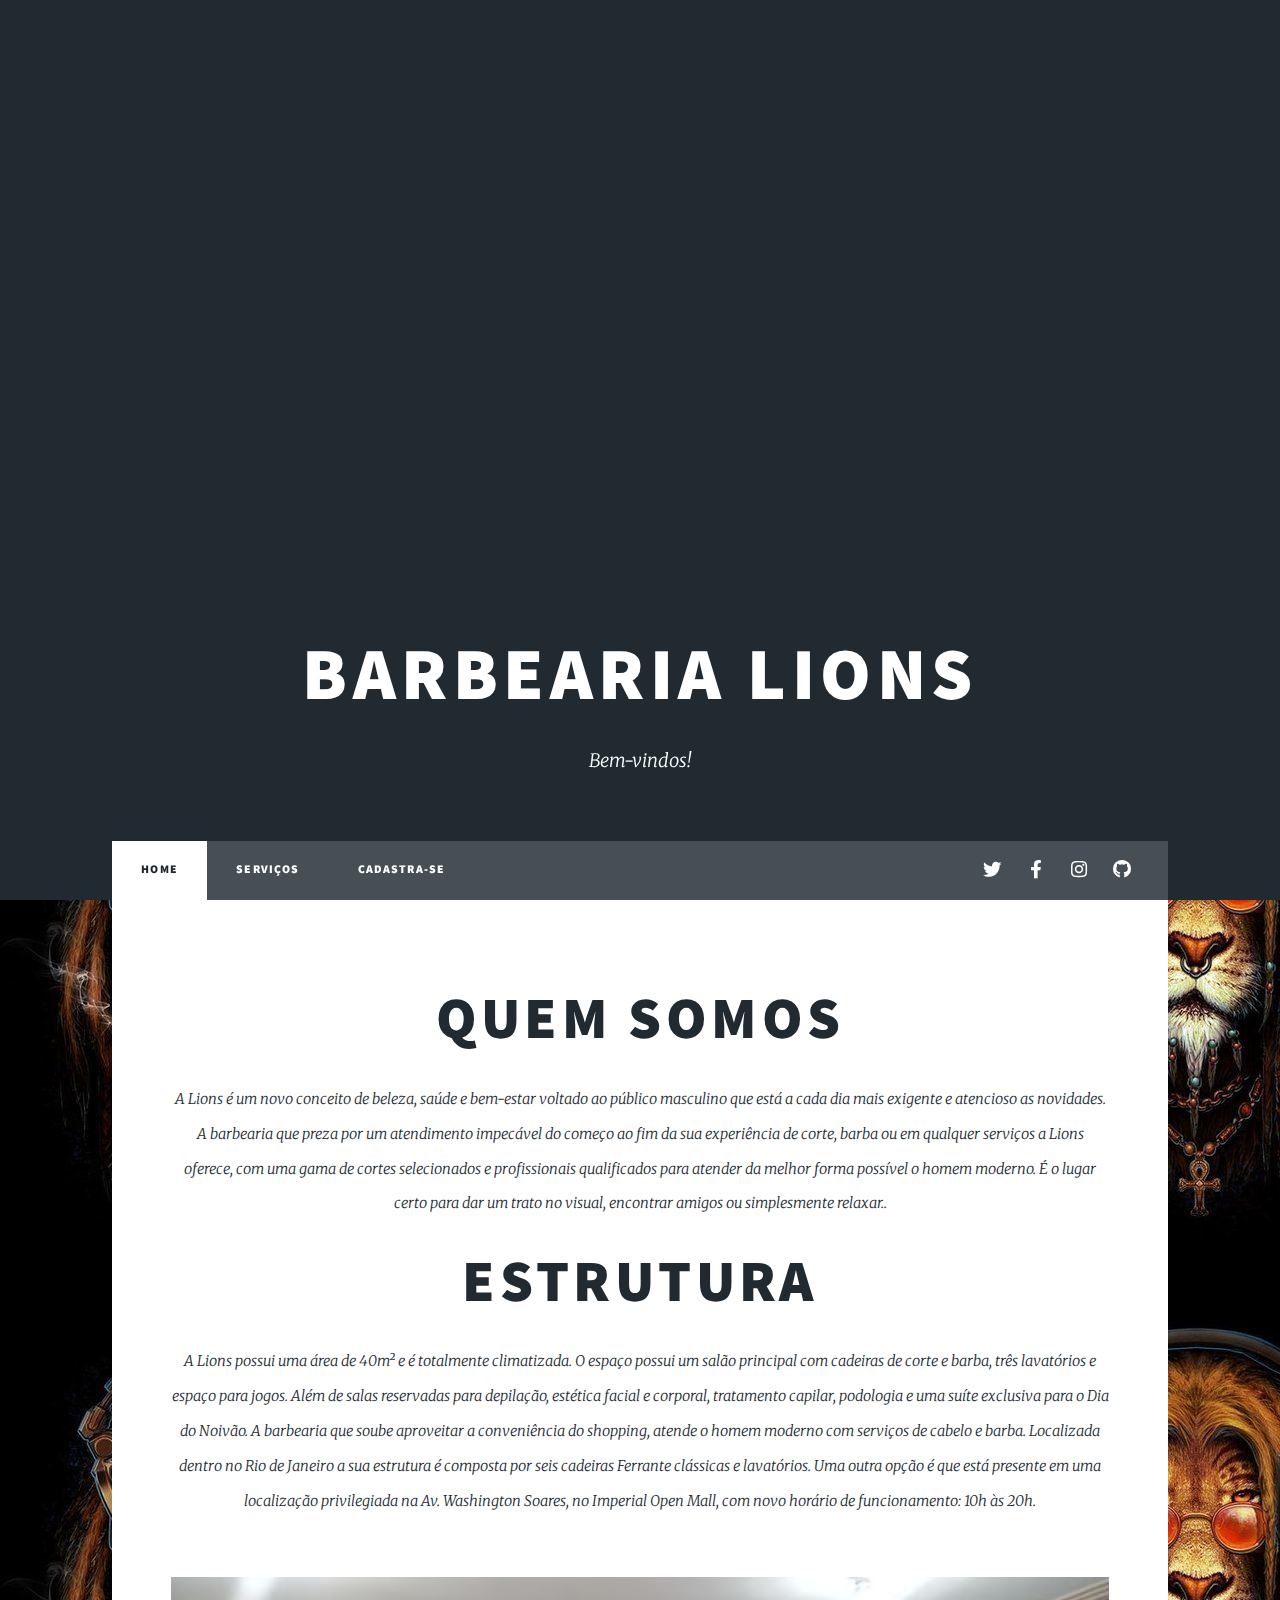
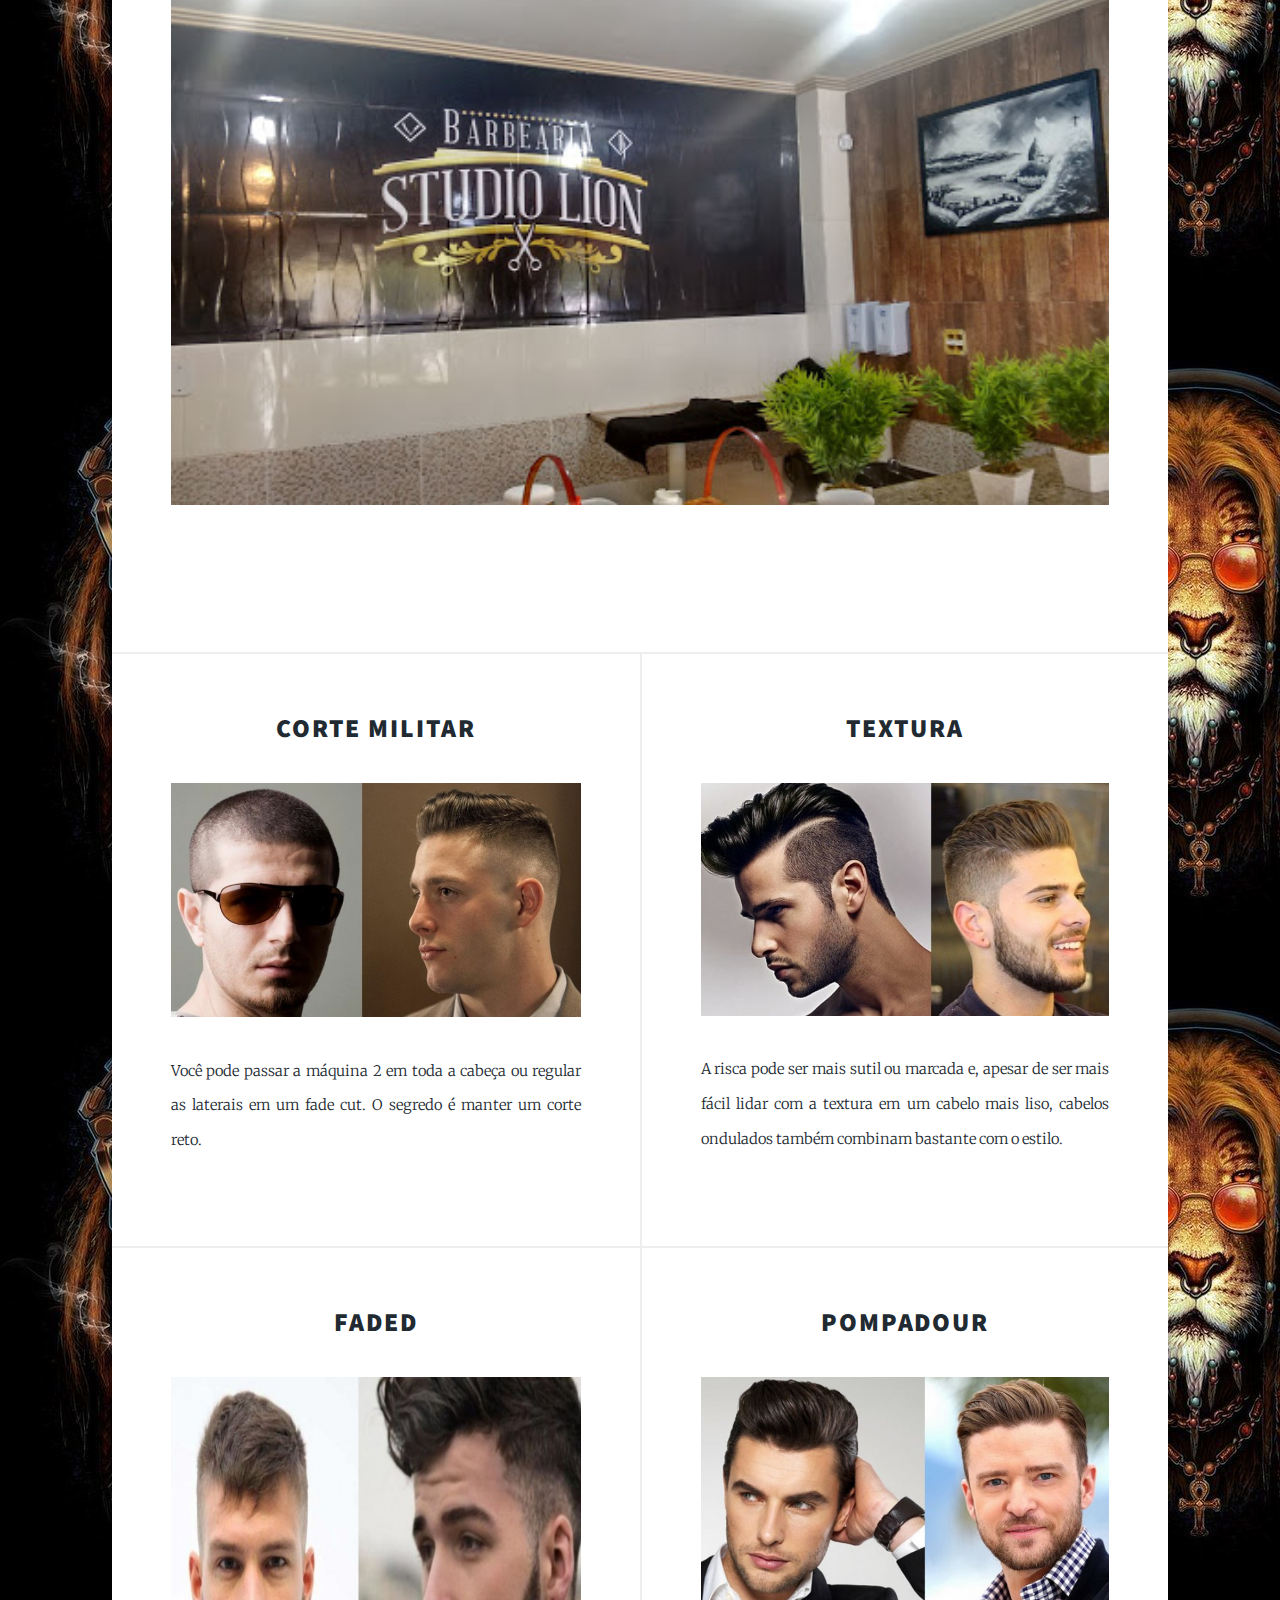
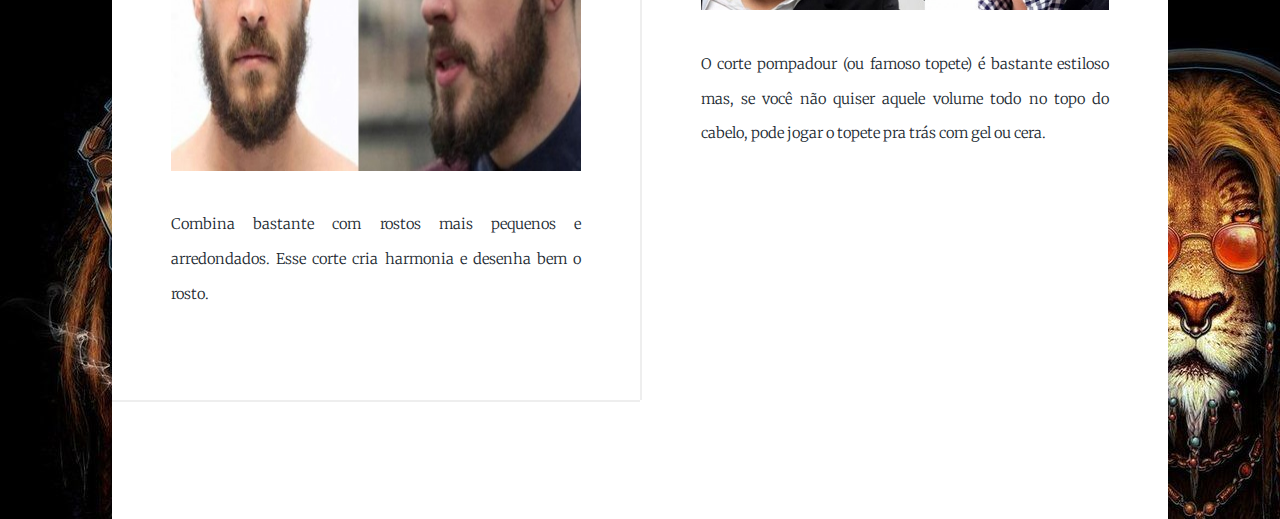
==== commit f598b242: "criamos o php" ====
--- a/index.html
+++ b/index.html
@@ -1,7 +1,7 @@
 <!DOCTYPE HTML>
 <html>
 	<head>
-		<title>KIKISUSHI</title>
+		<title>BARBEARIA LIONS</title>
 		<meta charset="utf-8" />
 		<meta name="viewport" content="width=device-width, initial-scale=1, user-scalable=no" />
 		<link rel="stylesheet" href="assets/css/main.css" />
@@ -25,7 +25,7 @@
 						<ul class="links">
 							<li class="active"><a href="index.html">HOME</a></li>
 							<li><a href="generic.html">SERVIÇOS</a></li>
-							<li><a href="elements.html">CADASTRA-SE</a></li>
+							<li><a href="cadastro.php">CADASTRA-SE</a></li>
 						</ul>
 						<ul class="icons">
 							<li><a href="#" class="icon brands fa-twitter"><span class="label">Twitter</span></a></li>
--- a/assets/css/main.css
+++ b/assets/css/main.css
@@ -3218,6 +3218,7 @@
 /* Wrapper */
 
 	#wrapper {
+		background-image: url("../../images/Barbearia01.jpg"), linear-gradient(0deg, rgba(0, 0, 0, 0.1), rgba(0, 0, 0, 0.1));
 		-moz-transition: opacity 0.5s ease;
 		-webkit-transition: opacity 0.5s ease;
 		-ms-transition: opacity 0.5s ease;
@@ -3234,7 +3235,7 @@
 			width: 100%;
 			height: 100%;
 			background-color: #212931;
-			background-image: url("../../images/Barbearia01.jpg"), linear-gradient(0deg, rgba(0, 0, 0, 0.1), rgba(0, 0, 0, 0.1)), url("../../images/Barbearia01.jpg");
+			/*background-image: url("../../images/Barbearia01.jpg"), linear-gradient(0deg, rgba(0, 0, 0, 0.1), rgba(0, 0, 0, 0.1)), url("../../images/Barbearia01.jpg");*/
 			background-size: auto,								auto,														100% auto;
 			background-position: center,								center,														top center;
 			background-repeat: repeat,								no-repeat,													no-repeat;
